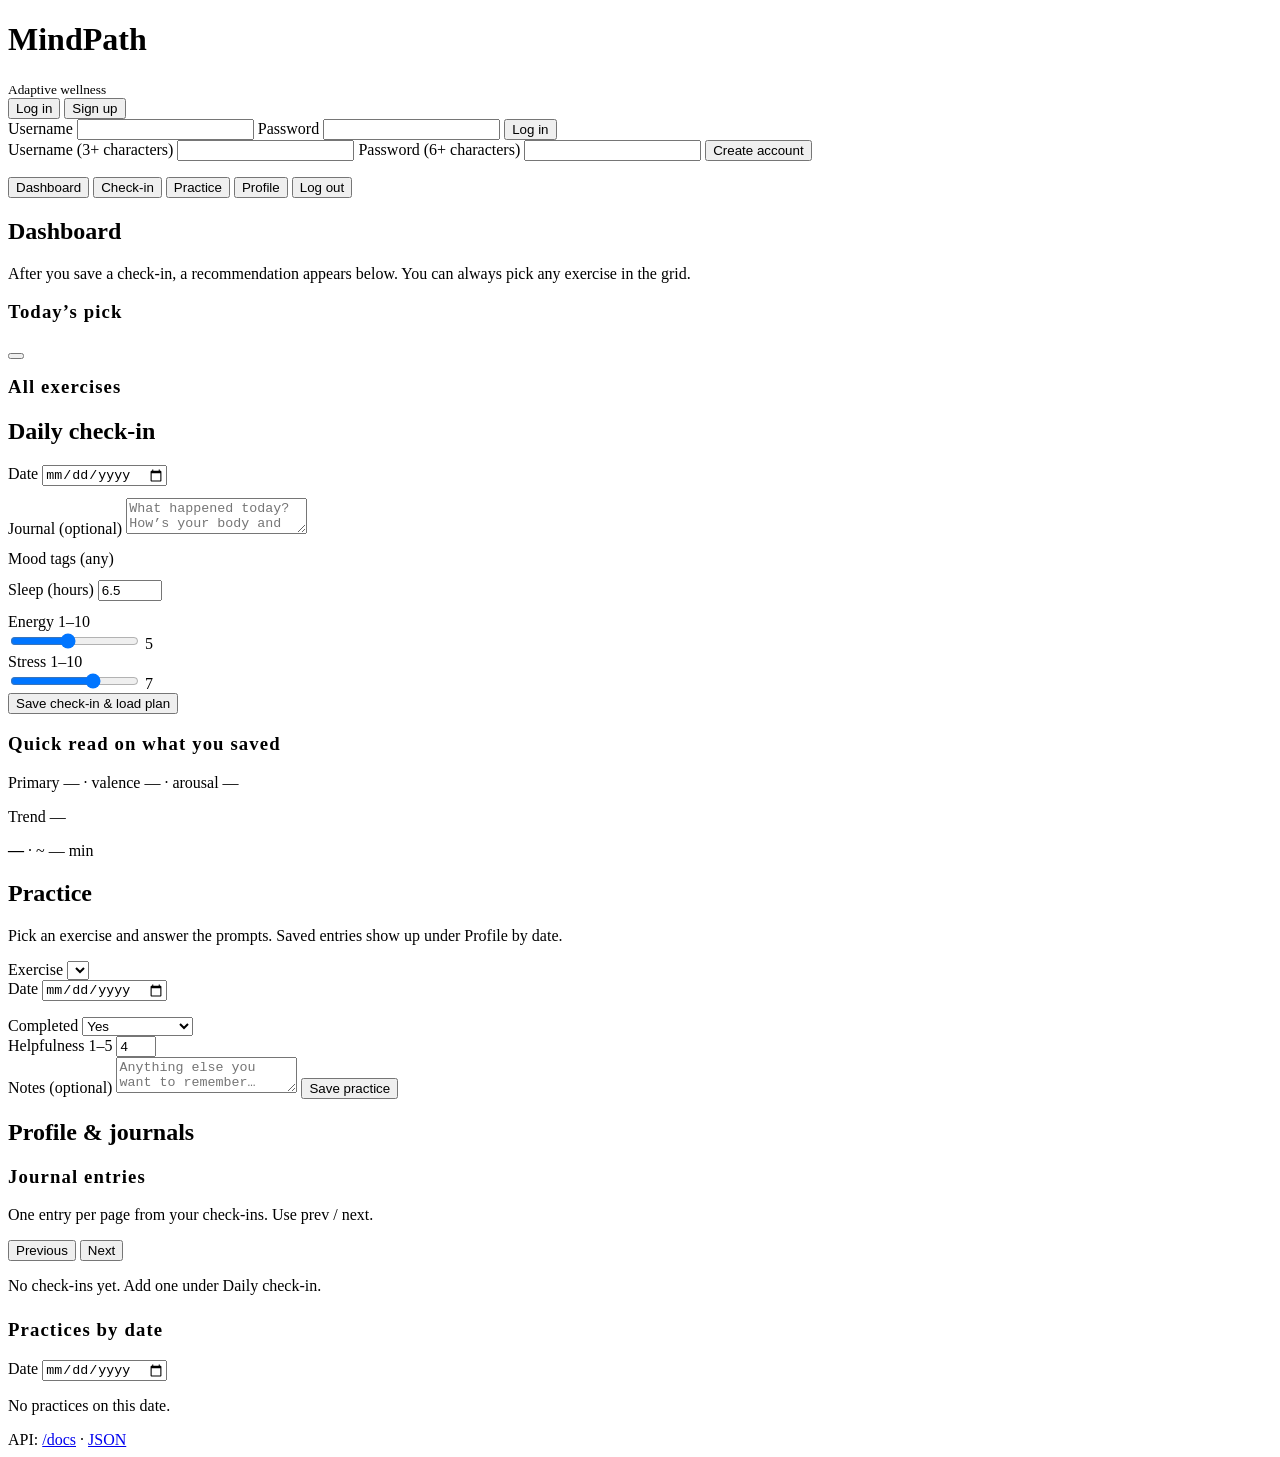
==== web/index.html @ 331118e2 "first commit" ====
<!doctype html>
<html lang="en">
  <head>
    <meta charset="utf-8" />
    <meta name="viewport" content="width=device-width, initial-scale=1" />
    <title>MindPath</title>
    <link rel="stylesheet" href="/static/styles.css" />
  </head>
  <body>
    <div class="wrap">
      <header class="brand">
        <h1>MindPath</h1>
        <small id="tagline">Adaptive wellness</small>
      </header>

      <div id="view-auth" class="card">
        <div class="auth-tabs">
          <button type="button" id="tab-login" class="active">Log in</button>
          <button type="button" id="tab-register">Sign up</button>
        </div>
        <div id="panel-login">
          <label for="login-user">Username</label>
          <input type="text" id="login-user" autocomplete="username" />
          <label for="login-pass">Password</label>
          <input
            type="password"
            id="login-pass"
            autocomplete="current-password"
          />
          <button type="button" class="btn" id="btn-login">Log in</button>
        </div>
        <div id="panel-register" class="hidden">
          <label for="reg-user">Username (3+ characters)</label>
          <input type="text" id="reg-user" autocomplete="username" />
          <label for="reg-pass">Password (6+ characters)</label>
          <input type="password" id="reg-pass" autocomplete="new-password" />
          <button type="button" class="btn" id="btn-register">Create account</button>
        </div>
        <p id="auth-error" class="err hidden" role="alert"></p>
      </div>

      <div id="view-app" class="hidden">
        <nav class="top-nav" aria-label="Main">
          <button type="button" data-nav="dashboard" class="active">
            Dashboard
          </button>
          <button type="button" data-nav="checkin">Check-in</button>
          <button type="button" data-nav="practice">Practice</button>
          <button type="button" data-nav="profile">Profile</button>
          <span class="spacer"></span>
          <span id="nav-user" class="meta"></span>
          <button type="button" id="btn-logout">Log out</button>
        </nav>

        <section id="panel-dashboard" class="card" data-panel>
          <h2>Dashboard</h2>
          <p class="meta" id="dash-hint">
            After you save a check-in, a recommendation appears below. You can
            always pick any exercise in the grid.
          </p>
          <div id="dash-recommended" class="hidden">
            <h3 class="meta" style="letter-spacing: 0.06em">Today’s pick</h3>
            <button
              type="button"
              class="ex-card recommended"
              id="dash-rec-card"
            ></button>
          </div>
          <h3 class="meta" style="margin-top: 1rem; letter-spacing: 0.06em">
            All exercises
          </h3>
          <div class="exercise-grid" id="dash-grid"></div>
          <p id="dash-error" class="err hidden"></p>
        </section>

        <section id="panel-checkin" class="card hidden" data-panel>
          <h2>Daily check-in</h2>
          <div class="row two">
            <div>
              <label for="target-date">Date</label>
              <input type="date" id="target-date" />
            </div>
          </div>
          <div style="margin-top: 0.75rem">
            <label for="journal">Journal (optional)</label>
            <textarea
              id="journal"
              placeholder="What happened today? How’s your body and mood?"
            ></textarea>
          </div>
          <div style="margin-top: 0.75rem">
            <span class="meta" style="display: block; margin-bottom: 0.45rem"
              >Mood tags (any)</span
            >
            <div
              class="tags"
              id="mood-tags"
              role="group"
              aria-label="Mood tags"
            ></div>
          </div>
          <div class="row two" style="margin-top: 0.75rem">
            <div>
              <label for="sleep">Sleep (hours)</label>
              <input
                type="number"
                id="sleep"
                min="0"
                max="24"
                step="0.5"
                value="6.5"
              />
            </div>
          </div>
          <div class="row" style="margin-top: 0.75rem">
            <div>
              <label for="energy">Energy 1–10</label>
              <div class="slider-row">
                <input type="range" id="energy" min="1" max="10" value="5" />
                <output id="energy-out">5</output>
              </div>
            </div>
            <div>
              <label for="stress">Stress 1–10</label>
              <div class="slider-row">
                <input type="range" id="stress" min="1" max="10" value="7" />
                <output id="stress-out">7</output>
              </div>
            </div>
          </div>
          <button type="button" class="btn" id="btn-checkin">
            Save check-in & load plan
          </button>
          <p id="checkin-msg" class="meta"></p>
          <p id="checkin-error" class="err hidden"></p>

          <div id="checkin-plan" class="hidden" style="margin-top: 1rem">
            <h3 class="meta" style="letter-spacing: 0.06em">
              Quick read on what you saved
            </h3>
            <div class="result-block">
              <p>
                Primary <span class="pill" id="out-emotion">—</span> · valence
                <span id="out-valence">—</span> · arousal
                <span id="out-arousal">—</span>
              </p>
            </div>
            <div class="result-block">
              <p>Trend <span class="pill" id="out-trend">—</span></p>
              <p class="meta" id="out-patterns"></p>
            </div>
            <div class="result-block">
              <p>
                <strong id="out-intervention-name">—</strong> · ~
                <span id="out-duration">—</span> min
              </p>
              <p id="out-intervention-reason"></p>
              <ol class="steps" id="out-steps"></ol>
            </div>
            <div id="out-risk" class="result-block risk"></div>
          </div>
        </section>

        <section id="panel-practice" class="card hidden" data-panel>
          <h2>Practice</h2>
          <p class="meta">
            Pick an exercise and answer the prompts. Saved entries show up
            under Profile by date.
          </p>
          <div class="row two">
            <div>
              <label for="practice-pick">Exercise</label>
              <select id="practice-pick"></select>
            </div>
            <div>
              <label for="practice-date">Date</label>
              <input type="date" id="practice-date" />
            </div>
          </div>
          <div
            id="practice-intro"
            class="meta"
            style="margin-top: 0.75rem"
          ></div>
          <div id="practice-fields" style="margin-top: 1rem"></div>
          <div class="row two" style="margin-top: 0.75rem">
            <div>
              <label for="practice-done">Completed</label>
              <select id="practice-done">
                <option value="true">Yes</option>
                <option value="false">Partial / not yet</option>
              </select>
            </div>
            <div>
              <label for="practice-help">Helpfulness 1–5</label>
              <input
                type="number"
                id="practice-help"
                min="1"
                max="5"
                value="4"
              />
            </div>
          </div>
          <label for="practice-notes" style="margin-top: 0.75rem"
            >Notes (optional)</label
          >
          <textarea
            id="practice-notes"
            placeholder="Anything else you want to remember…"
          ></textarea>
          <button type="button" class="btn" id="btn-practice-submit">
            Save practice
          </button>
          <p id="practice-msg" class="ok hidden"></p>
          <p id="practice-error" class="err hidden"></p>
        </section>

        <section id="panel-profile" class="card hidden" data-panel>
          <h2>Profile & journals</h2>
          <p id="profile-user" class="meta"></p>

          <h3 class="meta" style="margin-top: 1rem; letter-spacing: 0.06em">
            Journal entries
          </h3>
          <p class="meta">
            One entry per page from your check-ins. Use prev / next.
          </p>
          <div class="journal-page-nav">
            <button type="button" id="journal-prev">Previous</button>
            <span id="journal-page-label" class="meta"></span>
            <button type="button" id="journal-next">Next</button>
          </div>
          <p class="meta" id="journal-date"></p>
          <div id="journal-empty" class="meta hidden">
            No check-ins yet. Add one under Daily check-in.
          </div>
          <div id="journal-content" class="journal-body hidden"></div>
          <p class="meta" id="journal-meta"></p>

          <h3 class="meta" style="margin-top: 1.5rem; letter-spacing: 0.06em">
            Practices by date
          </h3>
          <div class="row two">
            <div>
              <label for="practice-filter-date">Date</label>
              <input type="date" id="practice-filter-date" />
            </div>
          </div>
          <ul class="practice-list" id="practice-history"></ul>
          <p id="profile-practice-empty" class="meta hidden">
            No practices on this date.
          </p>
        </section>
      </div>

      <footer>API: <a href="/docs">/docs</a> · <a href="/">JSON</a></footer>
    </div>
    <script src="/static/app.js" defer></script>
  </body>
</html>
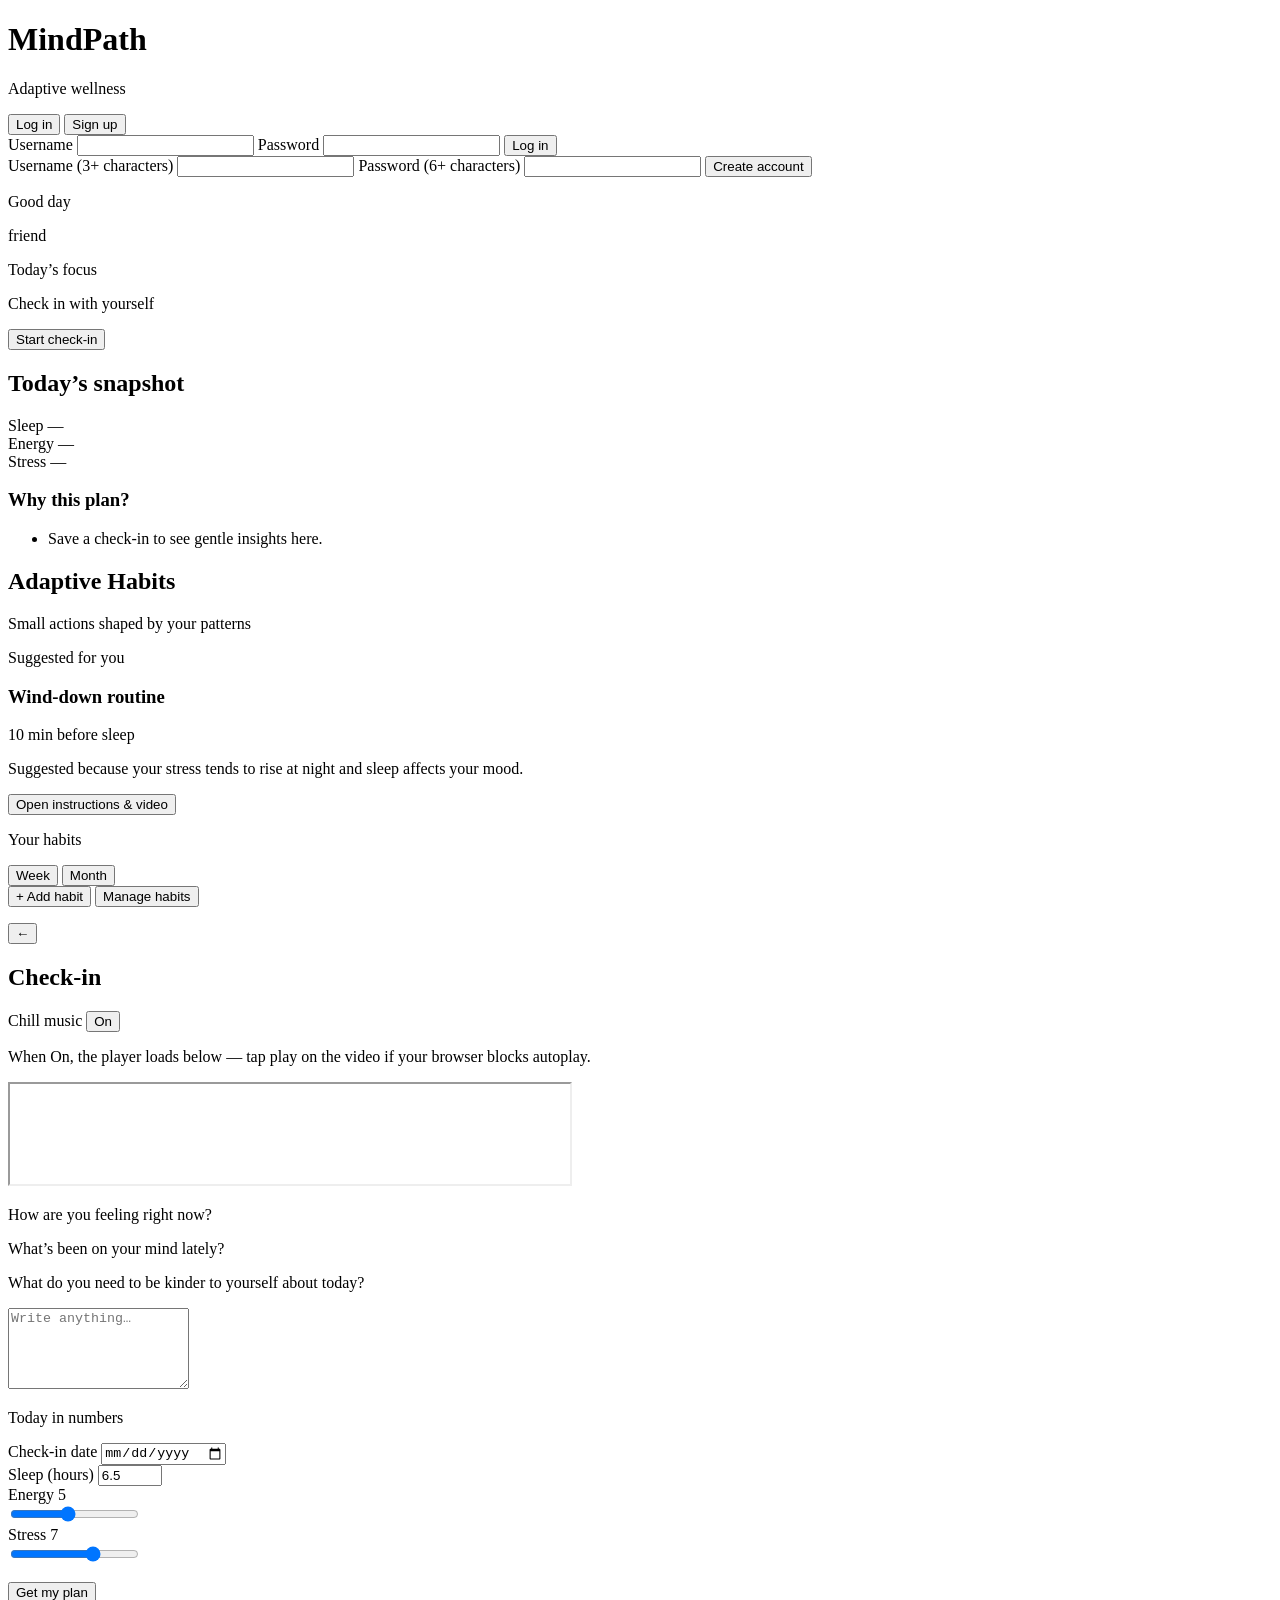
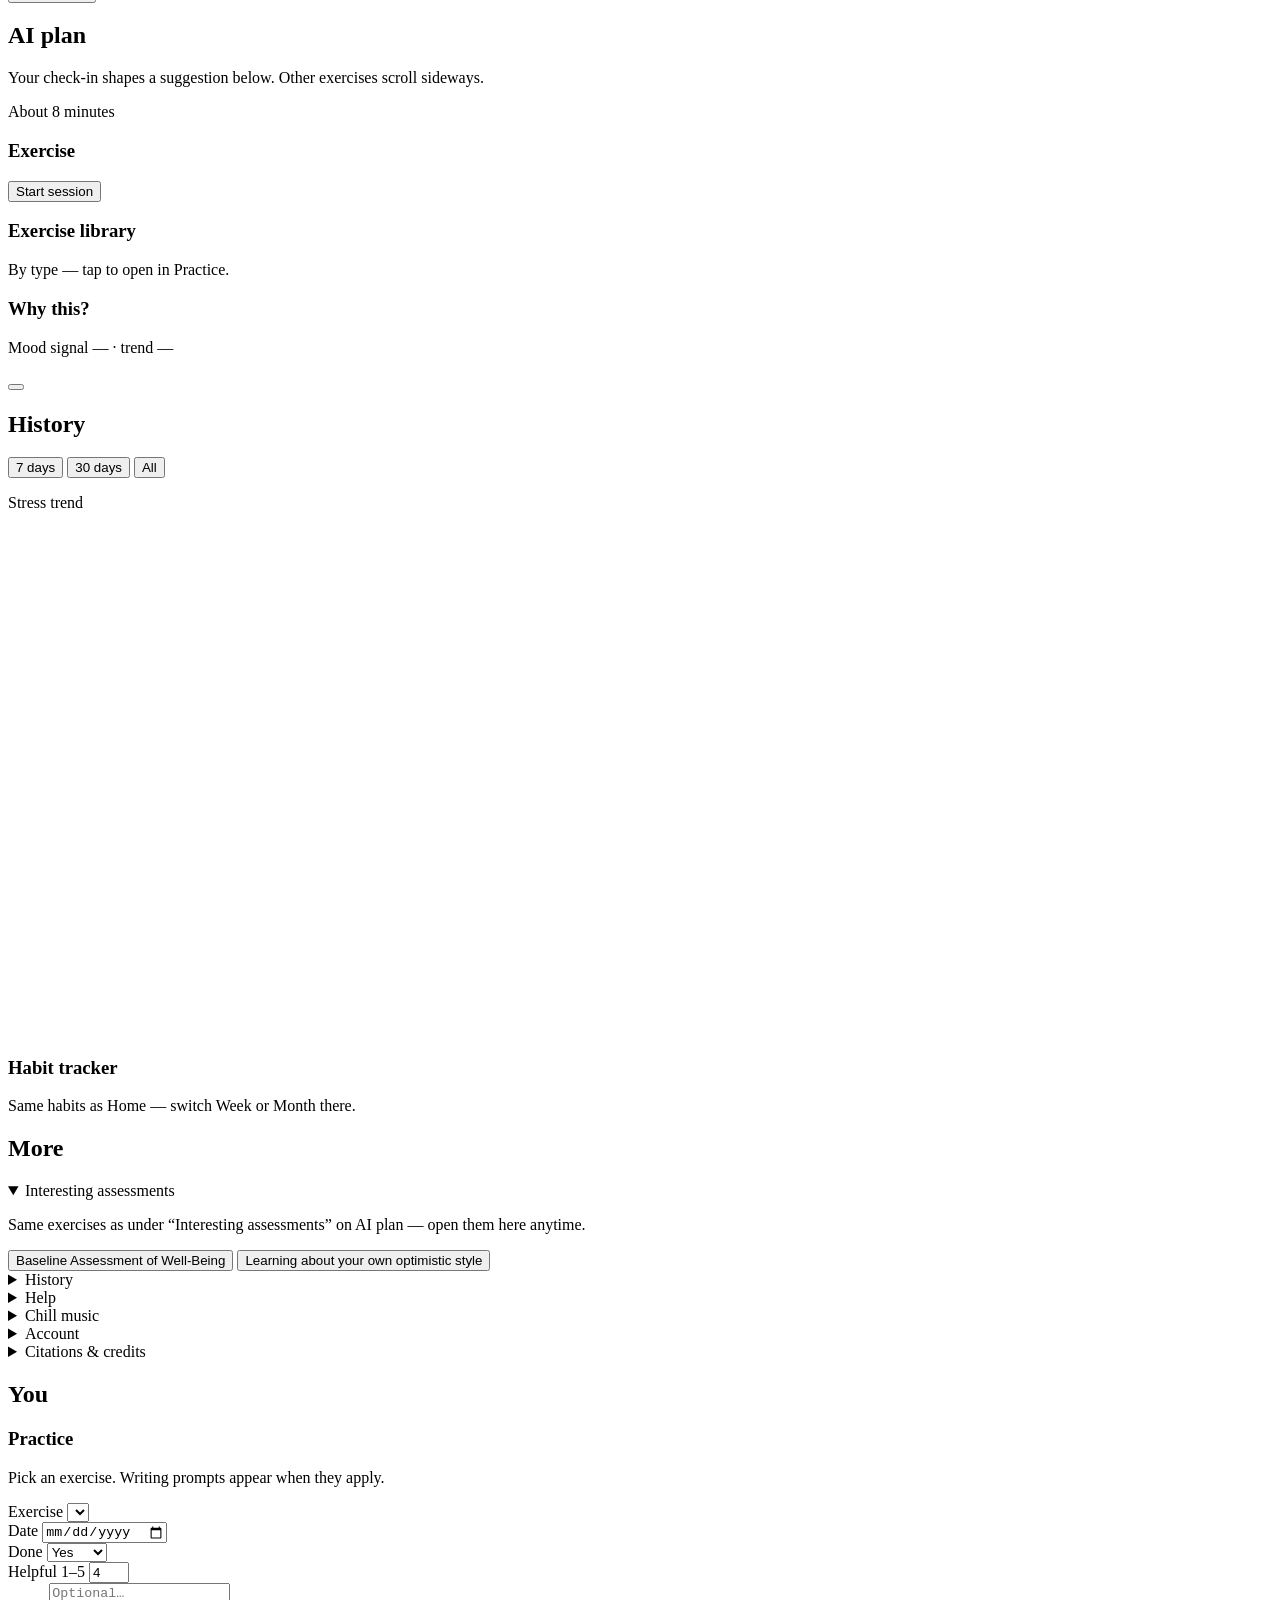
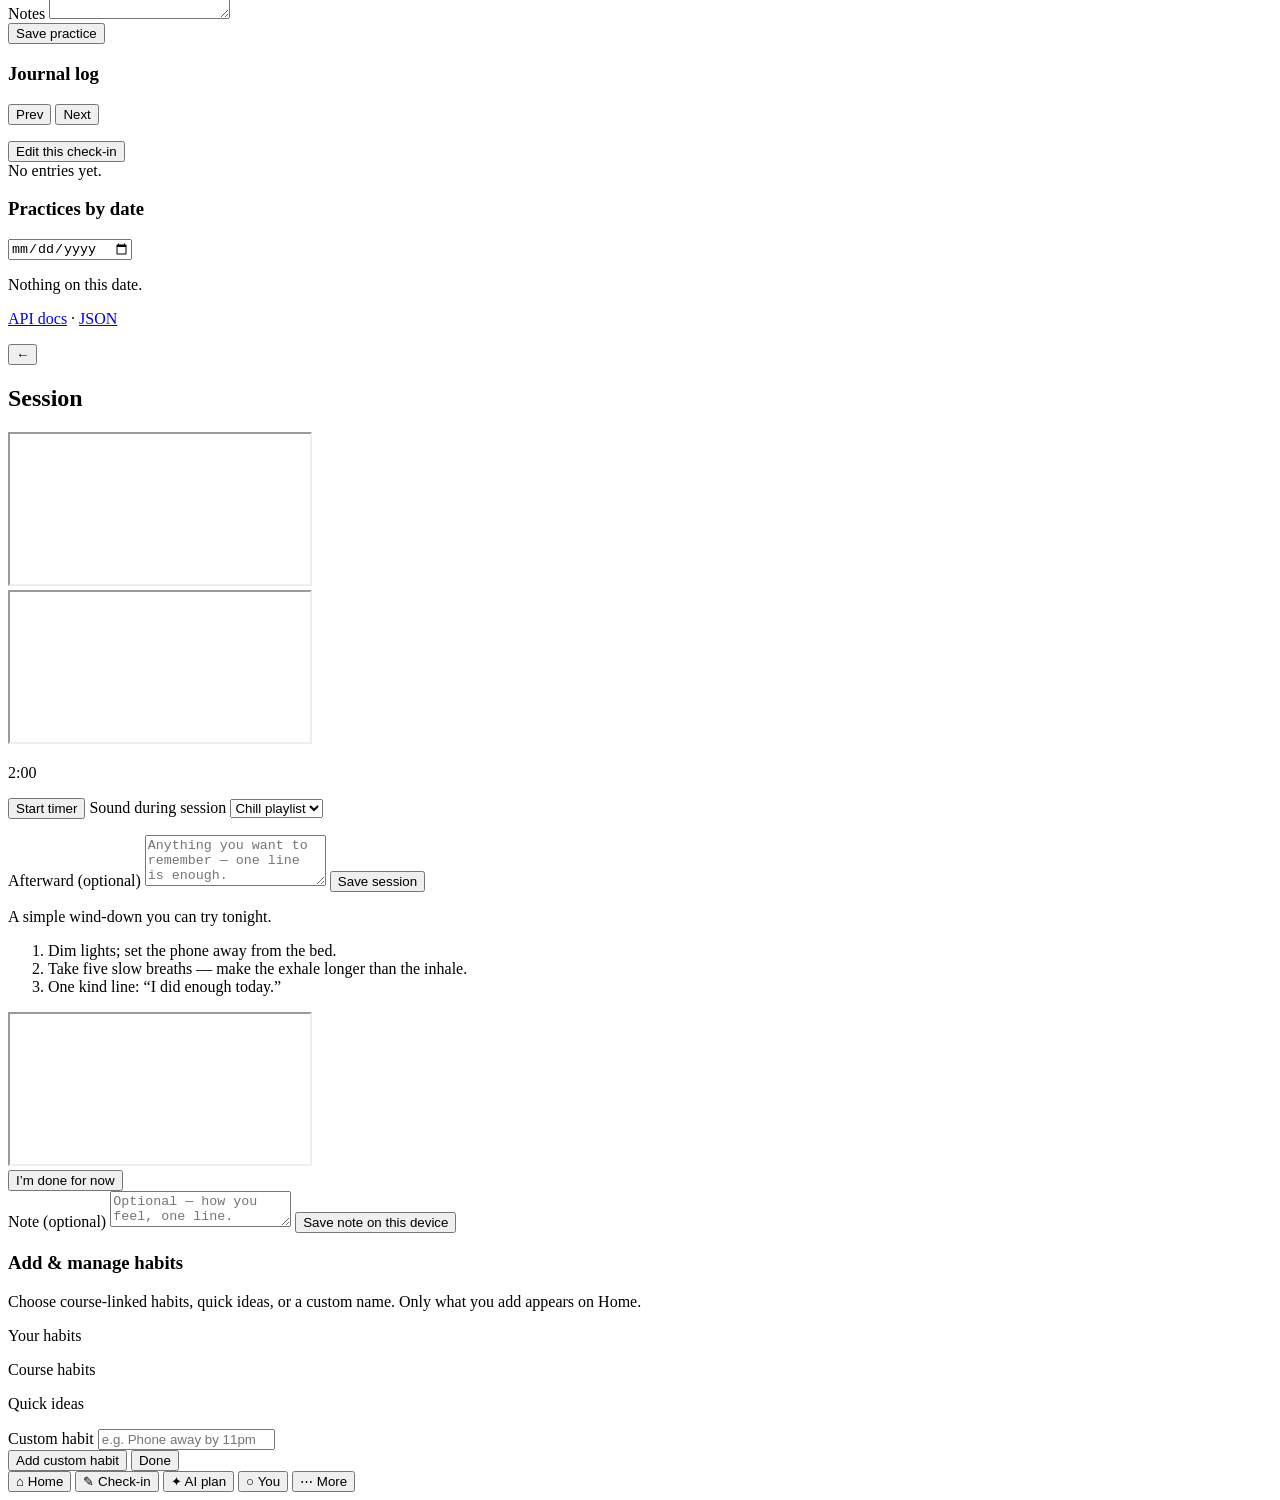
==== commit 80cbe501: "newest working version" ====
--- a/web/index.html
+++ b/web/index.html
@@ -2,18 +2,16 @@
 <html lang="en">
   <head>
     <meta charset="utf-8" />
-    <meta name="viewport" content="width=device-width, initial-scale=1" />
+    <meta name="viewport" content="width=device-width, initial-scale=1, viewport-fit=cover" />
+    <meta name="theme-color" content="#FCE4EC" />
     <title>MindPath</title>
     <link rel="stylesheet" href="/static/styles.css" />
   </head>
   <body>
-    <div class="wrap">
-      <header class="brand">
-        <h1>MindPath</h1>
-        <small id="tagline">Adaptive wellness</small>
-      </header>
-
-      <div id="view-auth" class="card">
+    <div id="view-auth" class="auth-screen">
+      <div class="auth-card">
+        <h1 class="logo-title">MindPath</h1>
+        <p class="logo-sub">Adaptive wellness</p>
         <div class="auth-tabs">
           <button type="button" id="tab-login" class="active">Log in</button>
           <button type="button" id="tab-register">Sign up</button>
@@ -22,240 +20,603 @@
           <label for="login-user">Username</label>
           <input type="text" id="login-user" autocomplete="username" />
           <label for="login-pass">Password</label>
-          <input
-            type="password"
-            id="login-pass"
-            autocomplete="current-password"
-          />
-          <button type="button" class="btn" id="btn-login">Log in</button>
+          <input type="password" id="login-pass" autocomplete="current-password" />
+          <button type="button" class="btn btn-primary" id="btn-login">Log in</button>
         </div>
         <div id="panel-register" class="hidden">
           <label for="reg-user">Username (3+ characters)</label>
           <input type="text" id="reg-user" autocomplete="username" />
           <label for="reg-pass">Password (6+ characters)</label>
           <input type="password" id="reg-pass" autocomplete="new-password" />
-          <button type="button" class="btn" id="btn-register">Create account</button>
+          <button type="button" class="btn btn-primary" id="btn-register">Create account</button>
         </div>
         <p id="auth-error" class="err hidden" role="alert"></p>
       </div>
-
-      <div id="view-app" class="hidden">
-        <nav class="top-nav" aria-label="Main">
-          <button type="button" data-nav="dashboard" class="active">
-            Dashboard
-          </button>
-          <button type="button" data-nav="checkin">Check-in</button>
-          <button type="button" data-nav="practice">Practice</button>
-          <button type="button" data-nav="profile">Profile</button>
-          <span class="spacer"></span>
-          <span id="nav-user" class="meta"></span>
-          <button type="button" id="btn-logout">Log out</button>
-        </nav>
-
-        <section id="panel-dashboard" class="card" data-panel>
-          <h2>Dashboard</h2>
-          <p class="meta" id="dash-hint">
-            After you save a check-in, a recommendation appears below. You can
-            always pick any exercise in the grid.
-          </p>
-          <div id="dash-recommended" class="hidden">
-            <h3 class="meta" style="letter-spacing: 0.06em">Today’s pick</h3>
-            <button
-              type="button"
-              class="ex-card recommended"
-              id="dash-rec-card"
-            ></button>
-          </div>
-          <h3 class="meta" style="margin-top: 1rem; letter-spacing: 0.06em">
-            All exercises
-          </h3>
-          <div class="exercise-grid" id="dash-grid"></div>
-          <p id="dash-error" class="err hidden"></p>
-        </section>
-
-        <section id="panel-checkin" class="card hidden" data-panel>
-          <h2>Daily check-in</h2>
-          <div class="row two">
-            <div>
-              <label for="target-date">Date</label>
-              <input type="date" id="target-date" />
-            </div>
-          </div>
-          <div style="margin-top: 0.75rem">
-            <label for="journal">Journal (optional)</label>
-            <textarea
-              id="journal"
-              placeholder="What happened today? How’s your body and mood?"
-            ></textarea>
-          </div>
-          <div style="margin-top: 0.75rem">
-            <span class="meta" style="display: block; margin-bottom: 0.45rem"
-              >Mood tags (any)</span
-            >
-            <div
-              class="tags"
-              id="mood-tags"
-              role="group"
-              aria-label="Mood tags"
-            ></div>
-          </div>
-          <div class="row two" style="margin-top: 0.75rem">
-            <div>
-              <label for="sleep">Sleep (hours)</label>
-              <input
-                type="number"
-                id="sleep"
-                min="0"
-                max="24"
-                step="0.5"
-                value="6.5"
-              />
-            </div>
-          </div>
-          <div class="row" style="margin-top: 0.75rem">
-            <div>
-              <label for="energy">Energy 1–10</label>
-              <div class="slider-row">
-                <input type="range" id="energy" min="1" max="10" value="5" />
-                <output id="energy-out">5</output>
-              </div>
-            </div>
-            <div>
-              <label for="stress">Stress 1–10</label>
-              <div class="slider-row">
-                <input type="range" id="stress" min="1" max="10" value="7" />
-                <output id="stress-out">7</output>
-              </div>
-            </div>
-          </div>
-          <button type="button" class="btn" id="btn-checkin">
-            Save check-in & load plan
-          </button>
-          <p id="checkin-msg" class="meta"></p>
-          <p id="checkin-error" class="err hidden"></p>
-
-          <div id="checkin-plan" class="hidden" style="margin-top: 1rem">
-            <h3 class="meta" style="letter-spacing: 0.06em">
-              Quick read on what you saved
-            </h3>
-            <div class="result-block">
-              <p>
-                Primary <span class="pill" id="out-emotion">—</span> · valence
-                <span id="out-valence">—</span> · arousal
-                <span id="out-arousal">—</span>
+    </div>
+
+    <div id="view-app" class="hidden">
+      <div class="phone-shell">
+        <main class="app-scroll">
+          <section id="screen-home" class="screen is-active" data-screen="home">
+            <header class="screen-header">
+              <div>
+                <p class="greeting" id="home-greeting">Good day</p>
+                <p class="greeting-name" id="home-name">friend</p>
+              </div>
+            </header>
+
+            <div class="hero-card">
+              <div
+                class="hero-bg"
+                style="
+                  background-image: url('https://images.unsplash.com/photo-1506905925346-21bda4d32df4?w=800&q=80');
+                "
+              ></div>
+              <div class="hero-inner">
+                <p class="hero-label">Today’s focus</p>
+                <p class="hero-title">Check in with yourself</p>
+                <button type="button" class="btn btn-hero" id="btn-start-checkin">
+                  Start check-in
+                </button>
+              </div>
+            </div>
+
+            <h2 class="section-title">Today’s snapshot</h2>
+            <div class="snapshot-row">
+              <div class="snapshot-pill">
+                <span class="snap-label">Sleep</span>
+                <span class="snap-value" id="home-sleep">—</span>
+              </div>
+              <div class="snapshot-pill">
+                <span class="snap-label">Energy</span>
+                <span class="snap-value" id="home-energy">—</span>
+              </div>
+              <div class="snapshot-pill">
+                <span class="snap-label">Stress</span>
+                <span class="snap-value" id="home-stress">—</span>
+              </div>
+            </div>
+
+            <div class="insights-card">
+              <h3 class="insights-title">Why this plan?</h3>
+              <ul class="insights-list" id="home-insights">
+                <li>Save a check-in to see gentle insights here.</li>
+              </ul>
+            </div>
+
+            <div class="habits-section" id="habits-section">
+              <h2 class="section-title">Adaptive Habits</h2>
+              <p class="habits-subtitle">Small actions shaped by your patterns</p>
+
+              <article
+                class="habit-card habit-card--suggested"
+                aria-labelledby="habit-suggested-title"
+              >
+                <p class="habit-suggested-label">Suggested for you</p>
+                <h3 class="habit-title" id="habit-suggested-title">Wind-down routine</h3>
+                <p class="habit-subline">10 min before sleep</p>
+                <p class="habit-explainer">
+                  Suggested because your stress tends to rise at night and sleep affects your mood.
+                </p>
+                <button type="button" class="btn btn-primary habit-cta" id="btn-habit-try-winddown">
+                  Open instructions &amp; video
+                </button>
+              </article>
+
+              <div class="habit-tracker-head">
+                <p class="habits-tracker-label tight">Your habits</p>
+                <div class="habit-range-toggle" id="habit-range-toggle" role="tablist" aria-label="Time range">
+                  <button type="button" class="filter-tab active" data-habit-range="7">Week</button>
+                  <button type="button" class="filter-tab" data-habit-range="30">Month</button>
+                </div>
+              </div>
+              <div id="habits-tracker-list"></div>
+
+              <div class="habits-toolbar">
+                <button type="button" class="btn-habits-add" id="btn-habits-add">+ Add habit</button>
+                <button type="button" class="btn-habits-manage" id="btn-habits-manage">Manage habits</button>
+              </div>
+
+              <div
+                id="n30-challenge-root"
+                class="n30-challenge-section"
+                aria-labelledby="n30-challenge-heading"
+              ></div>
+              <p id="habits-add-hint" class="habits-add-hint hidden" role="status"></p>
+            </div>
+          </section>
+
+          <section id="screen-checkin" class="screen" data-screen="checkin">
+            <header class="screen-header tight">
+              <button type="button" class="back-link hidden" id="checkin-back" aria-label="Back">
+                ←
+              </button>
+              <h2 class="screen-title">Check-in</h2>
+            </header>
+
+            <div class="prompt-block chill-music-row">
+              <div class="chill-music-header">
+                <span class="chill-music-label">Chill music</span>
+                <button type="button" class="chill-toggle-btn" id="btn-checkin-chill-toggle" aria-pressed="true">
+                  On
+                </button>
+              </div>
+              <p class="meta chill-music-autoplay-hint">
+                When On, the player loads below — tap play on the video if your browser blocks autoplay.
               </p>
-            </div>
-            <div class="result-block">
-              <p>Trend <span class="pill" id="out-trend">—</span></p>
-              <p class="meta" id="out-patterns"></p>
-            </div>
-            <div class="result-block">
-              <p>
-                <strong id="out-intervention-name">—</strong> · ~
-                <span id="out-duration">—</span> min
+              <div id="checkin-chill-player-wrap" class="checkin-chill-player-wrap hidden">
+                <iframe
+                  id="checkin-chill-embed"
+                  class="checkin-chill-iframe"
+                  title="Chill playlist"
+                  width="560"
+                  height="100"
+                  src=""
+                  allow="accelerometer; autoplay; clipboard-write; encrypted-media; gyroscope; picture-in-picture; web-share"
+                  allowfullscreen
+                ></iframe>
+              </div>
+            </div>
+
+            <div class="prompt-block">
+              <p class="prompt-label">How are you feeling right now?</p>
+              <div class="mood-emoji-row" id="mood-emoji-row" role="group" aria-label="Mood"></div>
+            </div>
+
+            <div class="prompt-block">
+              <p class="prompt-label">What’s been on your mind lately?</p>
+              <p class="prompt-callout" id="journal-prompt">What do you need to be kinder to yourself about today?</p>
+              <textarea
+                id="journal"
+                class="journal-area"
+                rows="5"
+                placeholder="Write anything…"
+              ></textarea>
+            </div>
+
+            <div class="prompt-block checkin-metrics">
+              <p class="prompt-section-title">Today in numbers</p>
+              <label for="checkin-date" class="slider-label">Check-in date</label>
+              <input type="date" id="checkin-date" class="input-full" />
+
+              <div class="slider-block">
+                <label class="slider-label">Sleep (hours)</label>
+                <input type="number" id="sleep" min="0" max="24" step="0.5" value="6.5" class="input-inline" />
+              </div>
+              <div class="slider-block">
+                <div class="slider-label-row">
+                  <label>Energy</label>
+                  <output id="energy-out" for="energy">5</output>
+                </div>
+                <input type="range" id="energy" min="1" max="10" value="5" class="range-soft" />
+              </div>
+              <div class="slider-block">
+                <div class="slider-label-row">
+                  <label>Stress</label>
+                  <output id="stress-out" for="stress">7</output>
+                </div>
+                <input type="range" id="stress" min="1" max="10" value="7" class="range-soft" />
+              </div>
+            </div>
+
+            <p id="checkin-msg" class="ok soft"></p>
+            <p id="checkin-error" class="err hidden"></p>
+            <button type="button" class="btn btn-primary btn-block" id="btn-checkin">Get my plan</button>
+
+            <div id="mood-tags" class="hidden" aria-hidden="true"></div>
+          </section>
+
+          <section id="screen-plan" class="screen" data-screen="plan">
+            <h2 class="screen-title">AI plan</h2>
+            <p class="screen-lede" id="dash-hint">
+              Your check-in shapes a suggestion below. Other exercises scroll sideways.
+            </p>
+
+            <div id="dash-recommended" class="plan-rec-block hidden">
+              <p class="plan-rec-meta" id="plan-rec-meta">About 8 minutes</p>
+              <h3 class="plan-rec-title" id="plan-rec-title">Exercise</h3>
+              <p class="plan-rec-desc" id="plan-rec-desc"></p>
+              <button type="button" class="btn btn-primary" id="btn-start-session">Start session</button>
+            </div>
+
+            <h3 class="subsection-title">Exercise library</h3>
+            <p class="meta plan-dash-lede">By type — tap to open in Practice.</p>
+            <div id="plan-dashboard" class="plan-dashboard"></div>
+
+            <div class="insights-card">
+              <h3 class="insights-title">Why this?</h3>
+              <p class="meta" id="plan-why-text"></p>
+              <div id="analysis-block" class="hidden">
+                <p class="meta">
+                  Mood signal <span class="pill" id="out-emotion">—</span> · trend
+                  <span class="pill" id="out-trend">—</span>
+                </p>
+                <p class="meta" id="out-patterns"></p>
+                <ol class="steps compact" id="out-steps"></ol>
+                <div id="out-risk" class="risk compact"></div>
+              </div>
+            </div>
+            <p id="dash-error" class="err hidden"></p>
+
+            <div id="dash-grid" class="hidden"></div>
+            <button type="button" class="ex-card hidden" id="dash-rec-card"></button>
+          </section>
+
+          <section id="screen-history" class="screen" data-screen="history">
+            <h2 class="screen-title">History</h2>
+            <div class="filter-tabs" id="history-tabs">
+              <button type="button" class="filter-tab active" data-days="7">7 days</button>
+              <button type="button" class="filter-tab" data-days="30">30 days</button>
+              <button type="button" class="filter-tab" data-days="365">All</button>
+            </div>
+            <div class="chart-card">
+              <p class="chart-label">Stress trend</p>
+              <svg id="history-chart" class="mood-chart" viewBox="0 0 300 120" preserveAspectRatio="none"></svg>
+            </div>
+            <div class="insight-cards" id="history-insights"></div>
+            <div class="insights-card">
+              <h3 class="insights-title">Habit tracker</h3>
+              <p class="meta">Same habits as Home — switch Week or Month there.</p>
+              <div id="history-habits-embed"></div>
+            </div>
+          </section>
+
+          <section id="screen-more" class="screen screen-more" data-screen="more">
+            <h2 class="screen-title">More</h2>
+
+            <div class="more-accordion" role="navigation" aria-label="More sections">
+              <details class="more-details" open>
+                <summary class="more-details-summary">Interesting assessments</summary>
+                <div class="more-details-body">
+                  <p class="more-menu-lede tight-top">
+                    Same exercises as under “Interesting assessments” on AI plan — open them here anytime.
+                  </p>
+                  <div class="more-menu-actions">
+                    <button type="button" class="btn btn-outline btn-block more-menu-btn" id="btn-more-baseline">
+                      Baseline Assessment of Well-Being
+                    </button>
+                    <button type="button" class="btn btn-outline btn-block more-menu-btn" id="btn-more-hope">
+                      Learning about your own optimistic style
+                    </button>
+                  </div>
+                </div>
+              </details>
+
+              <details class="more-details">
+                <summary class="more-details-summary">History</summary>
+                <div class="more-details-body">
+                  <p class="more-menu-lede tight-top">Stress trend, journals, and habit tracker.</p>
+                  <button type="button" class="btn btn-outline btn-block more-menu-btn" id="btn-more-history">
+                    Open stress trend &amp; journal history
+                  </button>
+                </div>
+              </details>
+
+              <details class="more-details">
+                <summary class="more-details-summary">Help</summary>
+                <div class="more-details-body">
+                  <p class="screen-lede tight tight-top">Crisis &amp; grounding</p>
+                  <div class="support-card support-card--in-more">
+                    <div class="support-illus" aria-hidden="true">🌿</div>
+                    <p class="support-title">It’s okay to take a break</p>
+                    <p class="support-text">If things feel heavy, small steps and human connection help.</p>
+                    <p class="mental-wellness-heading">Mental wellness exercise</p>
+                    <div class="grounding-pick-grid" role="group" aria-label="Mental wellness exercise">
+                      <div class="grounding-pick-card">
+                        <p class="grounding-pick-title">Breathing &amp; grounding</p>
+                        <p class="grounding-pick-desc">Settle the body with breath and presence.</p>
+                        <button type="button" class="btn btn-primary btn-block" id="btn-open-breathing">
+                          Open session
+                        </button>
+                      </div>
+                      <div class="grounding-pick-card">
+                        <p class="grounding-pick-title">Meditation</p>
+                        <p class="grounding-pick-desc">Guided calm practice — separate from breathing drills.</p>
+                        <button type="button" class="btn btn-primary btn-block" id="btn-open-meditation">
+                          Open session
+                        </button>
+                      </div>
+                    </div>
+                    <ul class="support-links support-links--crisis-tight">
+                      <li><a href="tel:988" class="support-a">988 Suicide &amp; Crisis Lifeline (US)</a></li>
+                      <li>
+                        <a
+                          href="https://www.crisistextline.org/"
+                          class="support-a"
+                          target="_blank"
+                          rel="noopener"
+                          >Crisis Text Line</a>
+                      </li>
+                    </ul>
+                  </div>
+                </div>
+              </details>
+
+              <details class="more-details">
+                <summary class="more-details-summary">Chill music</summary>
+                <div class="more-details-body">
+                  <p class="more-menu-lede tight-top">
+                    Chill listening is this playlist only: <strong>Lemon-Bright Lo-fi Jazz-hop</strong> on YouTube (embed
+                    below or open in the app).
+                  </p>
+                  <p class="more-field-label">Lemon-Bright Lo-fi Jazz-hop (YouTube)</p>
+                  <div class="more-youtube-wrap more-youtube-wrap--light">
+                    <iframe
+                      title="Lemon-Bright Lo-fi Jazz-hop — YouTube playlist"
+                      class="more-youtube-iframe"
+                      width="560"
+                      height="180"
+                      loading="lazy"
+                      src="https://www.youtube.com/embed/j6UN0SH1rek?list=RDj6UN0SH1rek&amp;rel=0"
+                      allow="accelerometer; autoplay; clipboard-write; encrypted-media; gyroscope; picture-in-picture; web-share"
+                      allowfullscreen
+                    ></iframe>
+                  </div>
+                  <p class="more-youtube-links">
+                    <a
+                      href="https://www.youtube.com/watch?v=j6UN0SH1rek&amp;list=RDj6UN0SH1rek&amp;start_radio=1"
+                      class="support-a"
+                      target="_blank"
+                      rel="noopener noreferrer"
+                      >Open Lemon-Bright Lo-fi Jazz-hop on YouTube</a>
+                  </p>
+                  <p class="meta more-youtube-hint">
+                    Citation for this mix appears under <strong>Citations &amp; credits</strong>.
+                  </p>
+                </div>
+              </details>
+
+              <details class="more-details">
+                <summary class="more-details-summary">Account</summary>
+                <div class="more-details-body">
+                  <p class="more-menu-lede tight-top">Sign out on this device. Your entries stay on the server until you delete them.</p>
+                  <button type="button" class="btn btn-outline btn-block" id="btn-more-logout">
+                    Log out
+                  </button>
+                </div>
+              </details>
+
+              <details class="more-details">
+                <summary class="more-details-summary">Citations &amp; credits</summary>
+                <div class="more-details-body more-citations-body">
+                  <p>
+                    The ideas and many exercises in this app draw on <strong>positive psychology</strong> coursework
+                    and materials associated with <strong>Dr.&nbsp;Pressman</strong> at the
+                    <strong>University of California, Irvine (UCI)</strong>
+                    <strong>Positive Psychology</strong> class. MindPath is an independent student project and is not an
+                    official UCI product.
+                  </p>
+                  <p>
+                    <strong>Featured chill playlist (default):</strong>
+                    <a
+                      href="https://www.youtube.com/watch?v=j6UN0SH1rek&amp;list=RDj6UN0SH1rek&amp;start_radio=1"
+                      target="_blank"
+                      rel="noopener noreferrer"
+                      >Lemon-Bright Lo-fi Jazz-hop on YouTube</a>
+                    — listen in the Chill music section above.
+                  </p>
+                  <p class="meta citations-note">
+                    Chill audio is streamed from YouTube; attribution follows the video and channel shown there.
+                  </p>
+                </div>
+              </details>
+            </div>
+          </section>
+
+          <section id="screen-profile" class="screen" data-screen="profile">
+            <h2 class="screen-title">You</h2>
+            <p id="profile-user" class="profile-line"></p>
+
+            <h3 class="subsection-title">Practice</h3>
+            <div class="practice-form-stack">
+              <p class="meta practice-form-lede" id="practice-mode-hint">
+                Pick an exercise. Writing prompts appear when they apply.
               </p>
-              <p id="out-intervention-reason"></p>
-              <ol class="steps" id="out-steps"></ol>
-            </div>
-            <div id="out-risk" class="result-block risk"></div>
+              <div class="practice-form-field">
+                <label for="practice-pick">Exercise</label>
+                <select id="practice-pick" class="select-full"></select>
+              </div>
+              <div class="practice-form-field">
+                <label for="practice-date">Date</label>
+                <input type="date" id="practice-date" class="input-full" />
+              </div>
+              <div id="practice-intro" class="practice-intro"></div>
+              <div id="practice-fields" class="practice-fields-host"></div>
+              <div class="row-two practice-form-field">
+                <div>
+                  <label for="practice-done">Done</label>
+                  <select id="practice-done">
+                    <option value="true">Yes</option>
+                    <option value="false">Partial</option>
+                  </select>
+                </div>
+                <div>
+                  <label for="practice-help">Helpful 1–5</label>
+                  <input type="number" id="practice-help" min="1" max="5" value="4" class="input-inline" />
+                </div>
+              </div>
+              <div class="practice-form-field">
+                <label for="practice-notes">Notes</label>
+                <textarea id="practice-notes" rows="2" class="journal-area" placeholder="Optional…"></textarea>
+              </div>
+              <button type="button" class="btn btn-primary btn-block" id="btn-practice-submit">Save practice</button>
+            </div>
+            <p id="practice-msg" class="ok soft hidden"></p>
+            <p id="practice-error" class="err hidden"></p>
+
+            <h3 class="subsection-title">Journal log</h3>
+            <div class="journal-page-nav">
+              <button type="button" class="btn-ghost" id="journal-prev">Prev</button>
+              <span id="journal-page-label" class="meta"></span>
+              <button type="button" class="btn-ghost" id="journal-next">Next</button>
+            </div>
+            <p class="meta" id="journal-date"></p>
+            <button type="button" class="btn btn-outline btn-block hidden" id="btn-edit-checkin">
+              Edit this check-in
+            </button>
+            <div id="journal-empty" class="meta soft hidden">No entries yet.</div>
+            <div id="journal-content" class="journal-body hidden"></div>
+            <p class="meta" id="journal-meta"></p>
+
+            <h3 class="subsection-title">Practices by date</h3>
+            <input type="date" id="practice-filter-date" class="input-full" />
+            <ul class="practice-list" id="practice-history"></ul>
+            <p id="profile-practice-empty" class="meta hidden">Nothing on this date.</p>
+
+            <p class="footer-api"><a href="/docs">API docs</a> · <a href="/">JSON</a></p>
+          </section>
+        </main>
+
+        <section id="screen-session" class="screen screen-session" aria-hidden="true">
+          <div class="session-scroll">
+            <header class="screen-header tight">
+              <button type="button" class="back-link" id="btn-session-close">←</button>
+              <h2 class="screen-title" id="session-title">Session</h2>
+            </header>
+
+            <div id="session-body-guided" class="session-body hidden">
+              <div class="session-video-wrap">
+                <iframe
+                  id="session-video-guided"
+                  title="Guided session (video)"
+                  src=""
+                  allow="accelerometer; autoplay; clipboard-write; encrypted-media; gyroscope; picture-in-picture; web-share"
+                  allowfullscreen
+                ></iframe>
+              </div>
+              <div id="session-youtube-audio-wrap" class="session-youtube-audio-wrap hidden" aria-hidden="true">
+                <iframe
+                  id="session-youtube-audio"
+                  title="Background music"
+                  src=""
+                  allow="autoplay; encrypted-media"
+                ></iframe>
+              </div>
+              <div class="breath-orb-wrap">
+                <div class="breath-orb" id="breath-orb" aria-hidden="true"></div>
+              </div>
+              <p class="session-phase" id="session-phase"></p>
+              <p class="session-timer-display" id="session-timer-display">2:00</p>
+              <button type="button" class="btn btn-primary btn-block" id="btn-session-timer-toggle">
+                Start timer
+              </button>
+              <label class="slider-label" for="session-music-mode">Sound during session</label>
+              <select id="session-music-mode" class="select-full">
+                <option value="youtube" selected>Chill playlist</option>
+                <option value="off">Off</option>
+              </select>
+              <p class="music-credit" id="session-music-note"></p>
+              <div id="session-after-breathing" class="session-after hidden">
+                <label for="session-reflection">Afterward (optional)</label>
+                <textarea
+                  id="session-reflection"
+                  class="journal-area"
+                  rows="3"
+                  placeholder="Anything you want to remember — one line is enough."
+                ></textarea>
+                <button type="button" class="btn btn-primary btn-block" id="btn-session-save-breathing">
+                  Save session
+                </button>
+              </div>
+            </div>
+
+            <div id="session-body-winddown" class="session-body hidden">
+              <p class="session-lede">A simple wind-down you can try tonight.</p>
+              <ol class="winddown-steps">
+                <li>Dim lights; set the phone away from the bed.</li>
+                <li>Take five slow breaths — make the exhale longer than the inhale.</li>
+                <li>One kind line: “I did enough today.”</li>
+              </ol>
+              <div class="session-video-wrap">
+                <iframe
+                  id="session-video-winddown"
+                  title="Relaxing evening (video)"
+                  src="https://www.youtube.com/embed/aNXKjGFUlMs"
+                  allow="accelerometer; autoplay; clipboard-write; encrypted-media; gyroscope; picture-in-picture"
+                  allowfullscreen
+                ></iframe>
+              </div>
+              <button type="button" class="btn btn-primary btn-block" id="btn-winddown-finish">
+                I’m done for now
+              </button>
+              <div id="session-after-winddown" class="session-after hidden">
+                <label for="winddown-reflection">Note (optional)</label>
+                <textarea
+                  id="winddown-reflection"
+                  class="journal-area"
+                  rows="2"
+                  placeholder="Optional — how you feel, one line."
+                ></textarea>
+                <button type="button" class="btn btn-outline btn-block" id="btn-winddown-save-note">
+                  Save note on this device
+                </button>
+              </div>
+            </div>
           </div>
         </section>
 
-        <section id="panel-practice" class="card hidden" data-panel>
-          <h2>Practice</h2>
-          <p class="meta">
-            Pick an exercise and answer the prompts. Saved entries show up
-            under Profile by date.
-          </p>
-          <div class="row two">
-            <div>
-              <label for="practice-pick">Exercise</label>
-              <select id="practice-pick"></select>
-            </div>
-            <div>
-              <label for="practice-date">Date</label>
-              <input type="date" id="practice-date" />
+        <div id="habit-dashboard" class="habit-dashboard hidden" aria-hidden="true">
+          <div class="habit-dashboard-backdrop" id="habit-dashboard-backdrop"></div>
+          <div class="habit-dashboard-panel" role="dialog" aria-labelledby="habit-dashboard-title">
+            <h3 id="habit-dashboard-title" class="habit-dashboard-title">Add &amp; manage habits</h3>
+            <p class="meta habit-dashboard-lede">
+              Choose course-linked habits, quick ideas, or a custom name. Only what you add appears on Home.
+            </p>
+
+            <div id="habit-dash-your-list-wrap" class="habit-dash-your-list-wrap hidden">
+              <p class="habit-dash-section-label">Your habits</p>
+              <ul id="habit-dash-your-list" class="habit-manage-list"></ul>
+            </div>
+
+            <p class="habit-dash-section-label">Course habits</p>
+            <div id="habit-dash-presets" class="habit-dash-chips"></div>
+
+            <p class="habit-dash-section-label">Quick ideas</p>
+            <div id="habit-dash-suggested" class="habit-dash-chips"></div>
+
+            <label for="habit-dash-custom" class="habit-dash-section-label">Custom habit</label>
+            <input
+              type="text"
+              id="habit-dash-custom"
+              class="input-full"
+              maxlength="80"
+              placeholder="e.g. Phone away by 11pm"
+              autocomplete="off"
+            />
+            <div class="habit-dashboard-actions">
+              <button type="button" class="btn btn-primary" id="btn-habit-dash-add-custom">
+                Add custom habit
+              </button>
+              <button type="button" class="btn btn-ghost" id="btn-habit-dashboard-close">Done</button>
             </div>
           </div>
-          <div
-            id="practice-intro"
-            class="meta"
-            style="margin-top: 0.75rem"
-          ></div>
-          <div id="practice-fields" style="margin-top: 1rem"></div>
-          <div class="row two" style="margin-top: 0.75rem">
-            <div>
-              <label for="practice-done">Completed</label>
-              <select id="practice-done">
-                <option value="true">Yes</option>
-                <option value="false">Partial / not yet</option>
-              </select>
-            </div>
-            <div>
-              <label for="practice-help">Helpfulness 1–5</label>
-              <input
-                type="number"
-                id="practice-help"
-                min="1"
-                max="5"
-                value="4"
-              />
-            </div>
-          </div>
-          <label for="practice-notes" style="margin-top: 0.75rem"
-            >Notes (optional)</label
-          >
-          <textarea
-            id="practice-notes"
-            placeholder="Anything else you want to remember…"
-          ></textarea>
-          <button type="button" class="btn" id="btn-practice-submit">
-            Save practice
+        </div>
+
+        <nav class="bottom-nav" aria-label="Main">
+          <button type="button" class="nav-item active" data-tab="home">
+            <span class="nav-ic">⌂</span>
+            <span>Home</span>
           </button>
-          <p id="practice-msg" class="ok hidden"></p>
-          <p id="practice-error" class="err hidden"></p>
-        </section>
-
-        <section id="panel-profile" class="card hidden" data-panel>
-          <h2>Profile & journals</h2>
-          <p id="profile-user" class="meta"></p>
-
-          <h3 class="meta" style="margin-top: 1rem; letter-spacing: 0.06em">
-            Journal entries
-          </h3>
-          <p class="meta">
-            One entry per page from your check-ins. Use prev / next.
-          </p>
-          <div class="journal-page-nav">
-            <button type="button" id="journal-prev">Previous</button>
-            <span id="journal-page-label" class="meta"></span>
-            <button type="button" id="journal-next">Next</button>
-          </div>
-          <p class="meta" id="journal-date"></p>
-          <div id="journal-empty" class="meta hidden">
-            No check-ins yet. Add one under Daily check-in.
-          </div>
-          <div id="journal-content" class="journal-body hidden"></div>
-          <p class="meta" id="journal-meta"></p>
-
-          <h3 class="meta" style="margin-top: 1.5rem; letter-spacing: 0.06em">
-            Practices by date
-          </h3>
-          <div class="row two">
-            <div>
-              <label for="practice-filter-date">Date</label>
-              <input type="date" id="practice-filter-date" />
-            </div>
-          </div>
-          <ul class="practice-list" id="practice-history"></ul>
-          <p id="profile-practice-empty" class="meta hidden">
-            No practices on this date.
-          </p>
-        </section>
+          <button type="button" class="nav-item" data-tab="checkin">
+            <span class="nav-ic">✎</span>
+            <span>Check-in</span>
+          </button>
+          <button type="button" class="nav-item" data-tab="plan">
+            <span class="nav-ic">✦</span>
+            <span>AI plan</span>
+          </button>
+          <button type="button" class="nav-item" data-tab="profile">
+            <span class="nav-ic">○</span>
+            <span>You</span>
+          </button>
+          <button type="button" class="nav-item" data-tab="more">
+            <span class="nav-ic">⋯</span>
+            <span>More</span>
+          </button>
+        </nav>
       </div>
-
-      <footer>API: <a href="/docs">/docs</a> · <a href="/">JSON</a></footer>
     </div>
+
     <script src="/static/app.js" defer></script>
   </body>
 </html>
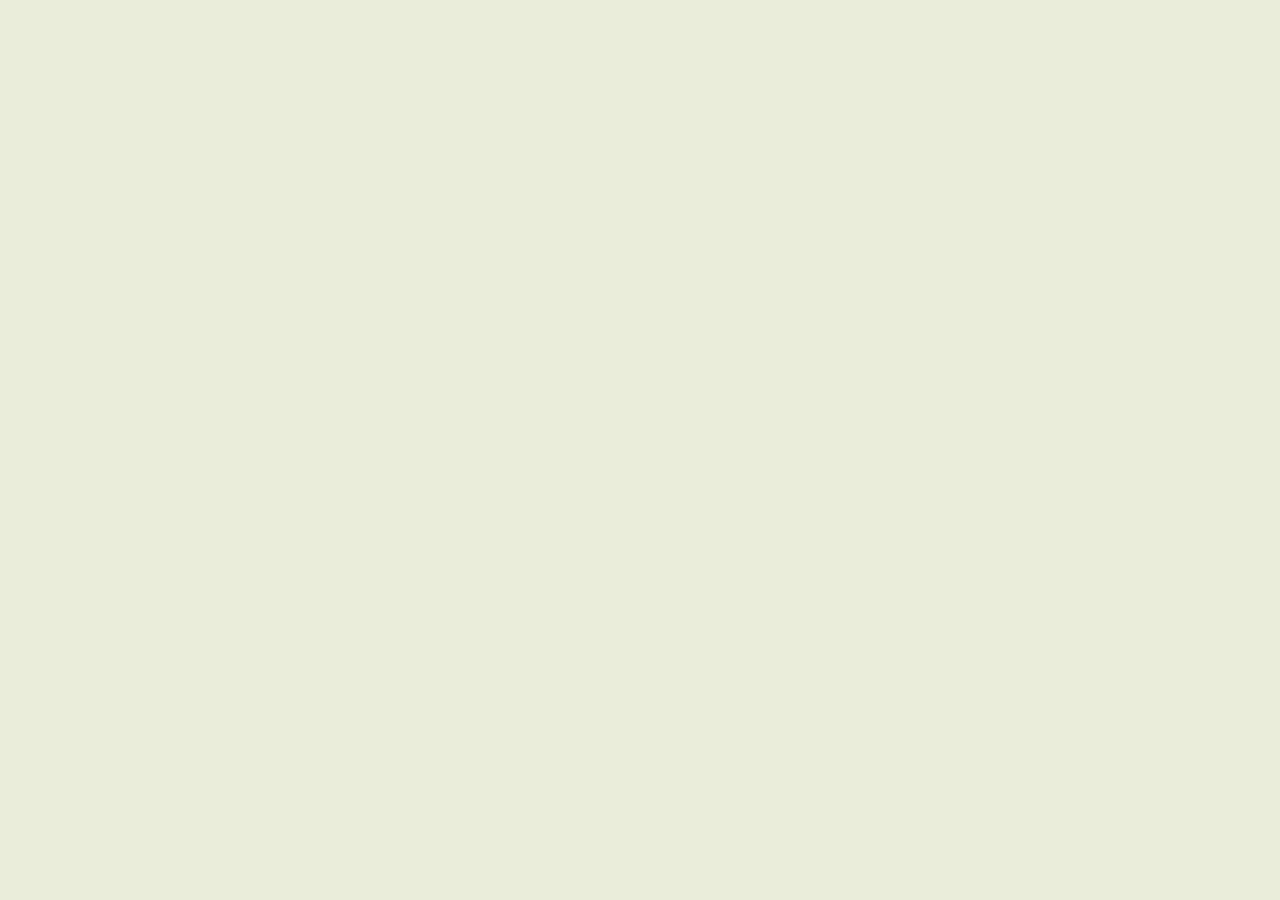
==== commit b629c452: "Implement MoodPath index.html from design handoff Replace web/index.html with the design's MoodPath " ====
--- a/web/index.html
+++ b/web/index.html
@@ -1,622 +1,347 @@
 <!doctype html>
 <html lang="en">
-  <head>
-    <meta charset="utf-8" />
-    <meta name="viewport" content="width=device-width, initial-scale=1, viewport-fit=cover" />
-    <meta name="theme-color" content="#FCE4EC" />
-    <title>MindPath</title>
-    <link rel="stylesheet" href="/static/styles.css" />
-  </head>
-  <body>
-    <div id="view-auth" class="auth-screen">
-      <div class="auth-card">
-        <h1 class="logo-title">MindPath</h1>
-        <p class="logo-sub">Adaptive wellness</p>
-        <div class="auth-tabs">
-          <button type="button" id="tab-login" class="active">Log in</button>
-          <button type="button" id="tab-register">Sign up</button>
-        </div>
-        <div id="panel-login">
-          <label for="login-user">Username</label>
-          <input type="text" id="login-user" autocomplete="username" />
-          <label for="login-pass">Password</label>
-          <input type="password" id="login-pass" autocomplete="current-password" />
-          <button type="button" class="btn btn-primary" id="btn-login">Log in</button>
-        </div>
-        <div id="panel-register" class="hidden">
-          <label for="reg-user">Username (3+ characters)</label>
-          <input type="text" id="reg-user" autocomplete="username" />
-          <label for="reg-pass">Password (6+ characters)</label>
-          <input type="password" id="reg-pass" autocomplete="new-password" />
-          <button type="button" class="btn btn-primary" id="btn-register">Create account</button>
-        </div>
-        <p id="auth-error" class="err hidden" role="alert"></p>
-      </div>
-    </div>
-
-    <div id="view-app" class="hidden">
-      <div class="phone-shell">
-        <main class="app-scroll">
-          <section id="screen-home" class="screen is-active" data-screen="home">
-            <header class="screen-header">
-              <div>
-                <p class="greeting" id="home-greeting">Good day</p>
-                <p class="greeting-name" id="home-name">friend</p>
-              </div>
-            </header>
-
-            <div class="hero-card">
-              <div
-                class="hero-bg"
-                style="
-                  background-image: url('https://images.unsplash.com/photo-1506905925346-21bda4d32df4?w=800&q=80');
-                "
-              ></div>
-              <div class="hero-inner">
-                <p class="hero-label">Today’s focus</p>
-                <p class="hero-title">Check in with yourself</p>
-                <button type="button" class="btn btn-hero" id="btn-start-checkin">
-                  Start check-in
-                </button>
-              </div>
-            </div>
-
-            <h2 class="section-title">Today’s snapshot</h2>
-            <div class="snapshot-row">
-              <div class="snapshot-pill">
-                <span class="snap-label">Sleep</span>
-                <span class="snap-value" id="home-sleep">—</span>
-              </div>
-              <div class="snapshot-pill">
-                <span class="snap-label">Energy</span>
-                <span class="snap-value" id="home-energy">—</span>
-              </div>
-              <div class="snapshot-pill">
-                <span class="snap-label">Stress</span>
-                <span class="snap-value" id="home-stress">—</span>
-              </div>
-            </div>
-
-            <div class="insights-card">
-              <h3 class="insights-title">Why this plan?</h3>
-              <ul class="insights-list" id="home-insights">
-                <li>Save a check-in to see gentle insights here.</li>
-              </ul>
-            </div>
-
-            <div class="habits-section" id="habits-section">
-              <h2 class="section-title">Adaptive Habits</h2>
-              <p class="habits-subtitle">Small actions shaped by your patterns</p>
-
-              <article
-                class="habit-card habit-card--suggested"
-                aria-labelledby="habit-suggested-title"
-              >
-                <p class="habit-suggested-label">Suggested for you</p>
-                <h3 class="habit-title" id="habit-suggested-title">Wind-down routine</h3>
-                <p class="habit-subline">10 min before sleep</p>
-                <p class="habit-explainer">
-                  Suggested because your stress tends to rise at night and sleep affects your mood.
-                </p>
-                <button type="button" class="btn btn-primary habit-cta" id="btn-habit-try-winddown">
-                  Open instructions &amp; video
-                </button>
-              </article>
-
-              <div class="habit-tracker-head">
-                <p class="habits-tracker-label tight">Your habits</p>
-                <div class="habit-range-toggle" id="habit-range-toggle" role="tablist" aria-label="Time range">
-                  <button type="button" class="filter-tab active" data-habit-range="7">Week</button>
-                  <button type="button" class="filter-tab" data-habit-range="30">Month</button>
-                </div>
-              </div>
-              <div id="habits-tracker-list"></div>
-
-              <div class="habits-toolbar">
-                <button type="button" class="btn-habits-add" id="btn-habits-add">+ Add habit</button>
-                <button type="button" class="btn-habits-manage" id="btn-habits-manage">Manage habits</button>
-              </div>
-
-              <div
-                id="n30-challenge-root"
-                class="n30-challenge-section"
-                aria-labelledby="n30-challenge-heading"
-              ></div>
-              <p id="habits-add-hint" class="habits-add-hint hidden" role="status"></p>
-            </div>
-          </section>
-
-          <section id="screen-checkin" class="screen" data-screen="checkin">
-            <header class="screen-header tight">
-              <button type="button" class="back-link hidden" id="checkin-back" aria-label="Back">
-                ←
-              </button>
-              <h2 class="screen-title">Check-in</h2>
-            </header>
-
-            <div class="prompt-block chill-music-row">
-              <div class="chill-music-header">
-                <span class="chill-music-label">Chill music</span>
-                <button type="button" class="chill-toggle-btn" id="btn-checkin-chill-toggle" aria-pressed="true">
-                  On
-                </button>
-              </div>
-              <p class="meta chill-music-autoplay-hint">
-                When On, the player loads below — tap play on the video if your browser blocks autoplay.
-              </p>
-              <div id="checkin-chill-player-wrap" class="checkin-chill-player-wrap hidden">
-                <iframe
-                  id="checkin-chill-embed"
-                  class="checkin-chill-iframe"
-                  title="Chill playlist"
-                  width="560"
-                  height="100"
-                  src=""
-                  allow="accelerometer; autoplay; clipboard-write; encrypted-media; gyroscope; picture-in-picture; web-share"
-                  allowfullscreen
-                ></iframe>
-              </div>
-            </div>
-
-            <div class="prompt-block">
-              <p class="prompt-label">How are you feeling right now?</p>
-              <div class="mood-emoji-row" id="mood-emoji-row" role="group" aria-label="Mood"></div>
-            </div>
-
-            <div class="prompt-block">
-              <p class="prompt-label">What’s been on your mind lately?</p>
-              <p class="prompt-callout" id="journal-prompt">What do you need to be kinder to yourself about today?</p>
-              <textarea
-                id="journal"
-                class="journal-area"
-                rows="5"
-                placeholder="Write anything…"
-              ></textarea>
-            </div>
-
-            <div class="prompt-block checkin-metrics">
-              <p class="prompt-section-title">Today in numbers</p>
-              <label for="checkin-date" class="slider-label">Check-in date</label>
-              <input type="date" id="checkin-date" class="input-full" />
-
-              <div class="slider-block">
-                <label class="slider-label">Sleep (hours)</label>
-                <input type="number" id="sleep" min="0" max="24" step="0.5" value="6.5" class="input-inline" />
-              </div>
-              <div class="slider-block">
-                <div class="slider-label-row">
-                  <label>Energy</label>
-                  <output id="energy-out" for="energy">5</output>
-                </div>
-                <input type="range" id="energy" min="1" max="10" value="5" class="range-soft" />
-              </div>
-              <div class="slider-block">
-                <div class="slider-label-row">
-                  <label>Stress</label>
-                  <output id="stress-out" for="stress">7</output>
-                </div>
-                <input type="range" id="stress" min="1" max="10" value="7" class="range-soft" />
-              </div>
-            </div>
-
-            <p id="checkin-msg" class="ok soft"></p>
-            <p id="checkin-error" class="err hidden"></p>
-            <button type="button" class="btn btn-primary btn-block" id="btn-checkin">Get my plan</button>
-
-            <div id="mood-tags" class="hidden" aria-hidden="true"></div>
-          </section>
-
-          <section id="screen-plan" class="screen" data-screen="plan">
-            <h2 class="screen-title">AI plan</h2>
-            <p class="screen-lede" id="dash-hint">
-              Your check-in shapes a suggestion below. Other exercises scroll sideways.
-            </p>
-
-            <div id="dash-recommended" class="plan-rec-block hidden">
-              <p class="plan-rec-meta" id="plan-rec-meta">About 8 minutes</p>
-              <h3 class="plan-rec-title" id="plan-rec-title">Exercise</h3>
-              <p class="plan-rec-desc" id="plan-rec-desc"></p>
-              <button type="button" class="btn btn-primary" id="btn-start-session">Start session</button>
-            </div>
-
-            <h3 class="subsection-title">Exercise library</h3>
-            <p class="meta plan-dash-lede">By type — tap to open in Practice.</p>
-            <div id="plan-dashboard" class="plan-dashboard"></div>
-
-            <div class="insights-card">
-              <h3 class="insights-title">Why this?</h3>
-              <p class="meta" id="plan-why-text"></p>
-              <div id="analysis-block" class="hidden">
-                <p class="meta">
-                  Mood signal <span class="pill" id="out-emotion">—</span> · trend
-                  <span class="pill" id="out-trend">—</span>
-                </p>
-                <p class="meta" id="out-patterns"></p>
-                <ol class="steps compact" id="out-steps"></ol>
-                <div id="out-risk" class="risk compact"></div>
-              </div>
-            </div>
-            <p id="dash-error" class="err hidden"></p>
-
-            <div id="dash-grid" class="hidden"></div>
-            <button type="button" class="ex-card hidden" id="dash-rec-card"></button>
-          </section>
-
-          <section id="screen-history" class="screen" data-screen="history">
-            <h2 class="screen-title">History</h2>
-            <div class="filter-tabs" id="history-tabs">
-              <button type="button" class="filter-tab active" data-days="7">7 days</button>
-              <button type="button" class="filter-tab" data-days="30">30 days</button>
-              <button type="button" class="filter-tab" data-days="365">All</button>
-            </div>
-            <div class="chart-card">
-              <p class="chart-label">Stress trend</p>
-              <svg id="history-chart" class="mood-chart" viewBox="0 0 300 120" preserveAspectRatio="none"></svg>
-            </div>
-            <div class="insight-cards" id="history-insights"></div>
-            <div class="insights-card">
-              <h3 class="insights-title">Habit tracker</h3>
-              <p class="meta">Same habits as Home — switch Week or Month there.</p>
-              <div id="history-habits-embed"></div>
-            </div>
-          </section>
-
-          <section id="screen-more" class="screen screen-more" data-screen="more">
-            <h2 class="screen-title">More</h2>
-
-            <div class="more-accordion" role="navigation" aria-label="More sections">
-              <details class="more-details" open>
-                <summary class="more-details-summary">Interesting assessments</summary>
-                <div class="more-details-body">
-                  <p class="more-menu-lede tight-top">
-                    Same exercises as under “Interesting assessments” on AI plan — open them here anytime.
-                  </p>
-                  <div class="more-menu-actions">
-                    <button type="button" class="btn btn-outline btn-block more-menu-btn" id="btn-more-baseline">
-                      Baseline Assessment of Well-Being
-                    </button>
-                    <button type="button" class="btn btn-outline btn-block more-menu-btn" id="btn-more-hope">
-                      Learning about your own optimistic style
-                    </button>
-                  </div>
-                </div>
-              </details>
-
-              <details class="more-details">
-                <summary class="more-details-summary">History</summary>
-                <div class="more-details-body">
-                  <p class="more-menu-lede tight-top">Stress trend, journals, and habit tracker.</p>
-                  <button type="button" class="btn btn-outline btn-block more-menu-btn" id="btn-more-history">
-                    Open stress trend &amp; journal history
-                  </button>
-                </div>
-              </details>
-
-              <details class="more-details">
-                <summary class="more-details-summary">Help</summary>
-                <div class="more-details-body">
-                  <p class="screen-lede tight tight-top">Crisis &amp; grounding</p>
-                  <div class="support-card support-card--in-more">
-                    <div class="support-illus" aria-hidden="true">🌿</div>
-                    <p class="support-title">It’s okay to take a break</p>
-                    <p class="support-text">If things feel heavy, small steps and human connection help.</p>
-                    <p class="mental-wellness-heading">Mental wellness exercise</p>
-                    <div class="grounding-pick-grid" role="group" aria-label="Mental wellness exercise">
-                      <div class="grounding-pick-card">
-                        <p class="grounding-pick-title">Breathing &amp; grounding</p>
-                        <p class="grounding-pick-desc">Settle the body with breath and presence.</p>
-                        <button type="button" class="btn btn-primary btn-block" id="btn-open-breathing">
-                          Open session
-                        </button>
-                      </div>
-                      <div class="grounding-pick-card">
-                        <p class="grounding-pick-title">Meditation</p>
-                        <p class="grounding-pick-desc">Guided calm practice — separate from breathing drills.</p>
-                        <button type="button" class="btn btn-primary btn-block" id="btn-open-meditation">
-                          Open session
-                        </button>
-                      </div>
-                    </div>
-                    <ul class="support-links support-links--crisis-tight">
-                      <li><a href="tel:988" class="support-a">988 Suicide &amp; Crisis Lifeline (US)</a></li>
-                      <li>
-                        <a
-                          href="https://www.crisistextline.org/"
-                          class="support-a"
-                          target="_blank"
-                          rel="noopener"
-                          >Crisis Text Line</a>
-                      </li>
-                    </ul>
-                  </div>
-                </div>
-              </details>
-
-              <details class="more-details">
-                <summary class="more-details-summary">Chill music</summary>
-                <div class="more-details-body">
-                  <p class="more-menu-lede tight-top">
-                    Chill listening is this playlist only: <strong>Lemon-Bright Lo-fi Jazz-hop</strong> on YouTube (embed
-                    below or open in the app).
-                  </p>
-                  <p class="more-field-label">Lemon-Bright Lo-fi Jazz-hop (YouTube)</p>
-                  <div class="more-youtube-wrap more-youtube-wrap--light">
-                    <iframe
-                      title="Lemon-Bright Lo-fi Jazz-hop — YouTube playlist"
-                      class="more-youtube-iframe"
-                      width="560"
-                      height="180"
-                      loading="lazy"
-                      src="https://www.youtube.com/embed/j6UN0SH1rek?list=RDj6UN0SH1rek&amp;rel=0"
-                      allow="accelerometer; autoplay; clipboard-write; encrypted-media; gyroscope; picture-in-picture; web-share"
-                      allowfullscreen
-                    ></iframe>
-                  </div>
-                  <p class="more-youtube-links">
-                    <a
-                      href="https://www.youtube.com/watch?v=j6UN0SH1rek&amp;list=RDj6UN0SH1rek&amp;start_radio=1"
-                      class="support-a"
-                      target="_blank"
-                      rel="noopener noreferrer"
-                      >Open Lemon-Bright Lo-fi Jazz-hop on YouTube</a>
-                  </p>
-                  <p class="meta more-youtube-hint">
-                    Citation for this mix appears under <strong>Citations &amp; credits</strong>.
-                  </p>
-                </div>
-              </details>
-
-              <details class="more-details">
-                <summary class="more-details-summary">Account</summary>
-                <div class="more-details-body">
-                  <p class="more-menu-lede tight-top">Sign out on this device. Your entries stay on the server until you delete them.</p>
-                  <button type="button" class="btn btn-outline btn-block" id="btn-more-logout">
-                    Log out
-                  </button>
-                </div>
-              </details>
-
-              <details class="more-details">
-                <summary class="more-details-summary">Citations &amp; credits</summary>
-                <div class="more-details-body more-citations-body">
-                  <p>
-                    The ideas and many exercises in this app draw on <strong>positive psychology</strong> coursework
-                    and materials associated with <strong>Dr.&nbsp;Pressman</strong> at the
-                    <strong>University of California, Irvine (UCI)</strong>
-                    <strong>Positive Psychology</strong> class. MindPath is an independent student project and is not an
-                    official UCI product.
-                  </p>
-                  <p>
-                    <strong>Featured chill playlist (default):</strong>
-                    <a
-                      href="https://www.youtube.com/watch?v=j6UN0SH1rek&amp;list=RDj6UN0SH1rek&amp;start_radio=1"
-                      target="_blank"
-                      rel="noopener noreferrer"
-                      >Lemon-Bright Lo-fi Jazz-hop on YouTube</a>
-                    — listen in the Chill music section above.
-                  </p>
-                  <p class="meta citations-note">
-                    Chill audio is streamed from YouTube; attribution follows the video and channel shown there.
-                  </p>
-                </div>
-              </details>
-            </div>
-          </section>
-
-          <section id="screen-profile" class="screen" data-screen="profile">
-            <h2 class="screen-title">You</h2>
-            <p id="profile-user" class="profile-line"></p>
-
-            <h3 class="subsection-title">Practice</h3>
-            <div class="practice-form-stack">
-              <p class="meta practice-form-lede" id="practice-mode-hint">
-                Pick an exercise. Writing prompts appear when they apply.
-              </p>
-              <div class="practice-form-field">
-                <label for="practice-pick">Exercise</label>
-                <select id="practice-pick" class="select-full"></select>
-              </div>
-              <div class="practice-form-field">
-                <label for="practice-date">Date</label>
-                <input type="date" id="practice-date" class="input-full" />
-              </div>
-              <div id="practice-intro" class="practice-intro"></div>
-              <div id="practice-fields" class="practice-fields-host"></div>
-              <div class="row-two practice-form-field">
-                <div>
-                  <label for="practice-done">Done</label>
-                  <select id="practice-done">
-                    <option value="true">Yes</option>
-                    <option value="false">Partial</option>
-                  </select>
-                </div>
-                <div>
-                  <label for="practice-help">Helpful 1–5</label>
-                  <input type="number" id="practice-help" min="1" max="5" value="4" class="input-inline" />
-                </div>
-              </div>
-              <div class="practice-form-field">
-                <label for="practice-notes">Notes</label>
-                <textarea id="practice-notes" rows="2" class="journal-area" placeholder="Optional…"></textarea>
-              </div>
-              <button type="button" class="btn btn-primary btn-block" id="btn-practice-submit">Save practice</button>
-            </div>
-            <p id="practice-msg" class="ok soft hidden"></p>
-            <p id="practice-error" class="err hidden"></p>
-
-            <h3 class="subsection-title">Journal log</h3>
-            <div class="journal-page-nav">
-              <button type="button" class="btn-ghost" id="journal-prev">Prev</button>
-              <span id="journal-page-label" class="meta"></span>
-              <button type="button" class="btn-ghost" id="journal-next">Next</button>
-            </div>
-            <p class="meta" id="journal-date"></p>
-            <button type="button" class="btn btn-outline btn-block hidden" id="btn-edit-checkin">
-              Edit this check-in
-            </button>
-            <div id="journal-empty" class="meta soft hidden">No entries yet.</div>
-            <div id="journal-content" class="journal-body hidden"></div>
-            <p class="meta" id="journal-meta"></p>
-
-            <h3 class="subsection-title">Practices by date</h3>
-            <input type="date" id="practice-filter-date" class="input-full" />
-            <ul class="practice-list" id="practice-history"></ul>
-            <p id="profile-practice-empty" class="meta hidden">Nothing on this date.</p>
-
-            <p class="footer-api"><a href="/docs">API docs</a> · <a href="/">JSON</a></p>
-          </section>
-        </main>
-
-        <section id="screen-session" class="screen screen-session" aria-hidden="true">
-          <div class="session-scroll">
-            <header class="screen-header tight">
-              <button type="button" class="back-link" id="btn-session-close">←</button>
-              <h2 class="screen-title" id="session-title">Session</h2>
-            </header>
-
-            <div id="session-body-guided" class="session-body hidden">
-              <div class="session-video-wrap">
-                <iframe
-                  id="session-video-guided"
-                  title="Guided session (video)"
-                  src=""
-                  allow="accelerometer; autoplay; clipboard-write; encrypted-media; gyroscope; picture-in-picture; web-share"
-                  allowfullscreen
-                ></iframe>
-              </div>
-              <div id="session-youtube-audio-wrap" class="session-youtube-audio-wrap hidden" aria-hidden="true">
-                <iframe
-                  id="session-youtube-audio"
-                  title="Background music"
-                  src=""
-                  allow="autoplay; encrypted-media"
-                ></iframe>
-              </div>
-              <div class="breath-orb-wrap">
-                <div class="breath-orb" id="breath-orb" aria-hidden="true"></div>
-              </div>
-              <p class="session-phase" id="session-phase"></p>
-              <p class="session-timer-display" id="session-timer-display">2:00</p>
-              <button type="button" class="btn btn-primary btn-block" id="btn-session-timer-toggle">
-                Start timer
-              </button>
-              <label class="slider-label" for="session-music-mode">Sound during session</label>
-              <select id="session-music-mode" class="select-full">
-                <option value="youtube" selected>Chill playlist</option>
-                <option value="off">Off</option>
-              </select>
-              <p class="music-credit" id="session-music-note"></p>
-              <div id="session-after-breathing" class="session-after hidden">
-                <label for="session-reflection">Afterward (optional)</label>
-                <textarea
-                  id="session-reflection"
-                  class="journal-area"
-                  rows="3"
-                  placeholder="Anything you want to remember — one line is enough."
-                ></textarea>
-                <button type="button" class="btn btn-primary btn-block" id="btn-session-save-breathing">
-                  Save session
-                </button>
-              </div>
-            </div>
-
-            <div id="session-body-winddown" class="session-body hidden">
-              <p class="session-lede">A simple wind-down you can try tonight.</p>
-              <ol class="winddown-steps">
-                <li>Dim lights; set the phone away from the bed.</li>
-                <li>Take five slow breaths — make the exhale longer than the inhale.</li>
-                <li>One kind line: “I did enough today.”</li>
-              </ol>
-              <div class="session-video-wrap">
-                <iframe
-                  id="session-video-winddown"
-                  title="Relaxing evening (video)"
-                  src="https://www.youtube.com/embed/aNXKjGFUlMs"
-                  allow="accelerometer; autoplay; clipboard-write; encrypted-media; gyroscope; picture-in-picture"
-                  allowfullscreen
-                ></iframe>
-              </div>
-              <button type="button" class="btn btn-primary btn-block" id="btn-winddown-finish">
-                I’m done for now
-              </button>
-              <div id="session-after-winddown" class="session-after hidden">
-                <label for="winddown-reflection">Note (optional)</label>
-                <textarea
-                  id="winddown-reflection"
-                  class="journal-area"
-                  rows="2"
-                  placeholder="Optional — how you feel, one line."
-                ></textarea>
-                <button type="button" class="btn btn-outline btn-block" id="btn-winddown-save-note">
-                  Save note on this device
-                </button>
-              </div>
-            </div>
-          </div>
-        </section>
-
-        <div id="habit-dashboard" class="habit-dashboard hidden" aria-hidden="true">
-          <div class="habit-dashboard-backdrop" id="habit-dashboard-backdrop"></div>
-          <div class="habit-dashboard-panel" role="dialog" aria-labelledby="habit-dashboard-title">
-            <h3 id="habit-dashboard-title" class="habit-dashboard-title">Add &amp; manage habits</h3>
-            <p class="meta habit-dashboard-lede">
-              Choose course-linked habits, quick ideas, or a custom name. Only what you add appears on Home.
-            </p>
-
-            <div id="habit-dash-your-list-wrap" class="habit-dash-your-list-wrap hidden">
-              <p class="habit-dash-section-label">Your habits</p>
-              <ul id="habit-dash-your-list" class="habit-manage-list"></ul>
-            </div>
-
-            <p class="habit-dash-section-label">Course habits</p>
-            <div id="habit-dash-presets" class="habit-dash-chips"></div>
-
-            <p class="habit-dash-section-label">Quick ideas</p>
-            <div id="habit-dash-suggested" class="habit-dash-chips"></div>
-
-            <label for="habit-dash-custom" class="habit-dash-section-label">Custom habit</label>
-            <input
-              type="text"
-              id="habit-dash-custom"
-              class="input-full"
-              maxlength="80"
-              placeholder="e.g. Phone away by 11pm"
-              autocomplete="off"
-            />
-            <div class="habit-dashboard-actions">
-              <button type="button" class="btn btn-primary" id="btn-habit-dash-add-custom">
-                Add custom habit
-              </button>
-              <button type="button" class="btn btn-ghost" id="btn-habit-dashboard-close">Done</button>
-            </div>
-          </div>
-        </div>
-
-        <nav class="bottom-nav" aria-label="Main">
-          <button type="button" class="nav-item active" data-tab="home">
-            <span class="nav-ic">⌂</span>
-            <span>Home</span>
-          </button>
-          <button type="button" class="nav-item" data-tab="checkin">
-            <span class="nav-ic">✎</span>
-            <span>Check-in</span>
-          </button>
-          <button type="button" class="nav-item" data-tab="plan">
-            <span class="nav-ic">✦</span>
-            <span>AI plan</span>
-          </button>
-          <button type="button" class="nav-item" data-tab="profile">
-            <span class="nav-ic">○</span>
-            <span>You</span>
-          </button>
-          <button type="button" class="nav-item" data-tab="more">
-            <span class="nav-ic">⋯</span>
-            <span>More</span>
-          </button>
-        </nav>
-      </div>
-    </div>
-
-    <script src="/static/app.js" defer></script>
-  </body>
+<head>
+<meta charset="utf-8" />
+<meta name="viewport" content="width=device-width, initial-scale=1, viewport-fit=cover" />
+<title>MoodPath</title>
+<link rel="preconnect" href="https://fonts.googleapis.com" />
+<link rel="preconnect" href="https://fonts.gstatic.com" crossorigin />
+<link href="https://fonts.googleapis.com/css2?family=EB+Garamond:ital,wght@0,400;0,500;0,600;1,400&family=Nunito:wght@400;500;600;700&family=JetBrains+Mono:wght@400&display=swap" rel="stylesheet" />
+<style>
+  :root {
+    --paper: #F6EFDD;
+    --paper-soft: #EDE3CB;
+    --ink: #3D2A18;
+    --ink-soft: #6B5A45;
+    --ink-faded: #B3A88F;
+    --line-dashed: #C9BFA5;
+    --sour-apple: #DBF68F;
+    --mood-1: #B8A78A;
+    --mood-2: #D9B679;
+    --mood-3: #C9D5A0;
+    --mood-4: #9CC9A5;
+    --mood-5: #E8C2C0;
+    --accent-pink: #E8C2C0;
+    --accent-mint: #DCEAD2;
+    --accent-mint-deep: #92C3A5;
+    --accent-amber: #FFCE55;
+    --sage: #92C3A5;
+    --sage-soft: #DCEAD2;
+    --sage-deep: #568366;
+    --moss: #568366;
+    --card-white: #FCFAEF;
+  }
+  * { box-sizing: border-box; -webkit-tap-highlight-color: transparent; }
+  html, body { margin: 0; padding: 0; height: 100%; }
+  body {
+    font-family: 'Nunito', -apple-system, BlinkMacSystemFont, sans-serif;
+    background: #e8eedb;
+    color: var(--ink);
+    overflow: hidden;
+  }
+  .serif { font-family: 'EB Garamond', Georgia, serif; }
+  .mono { font-family: 'JetBrains Mono', monospace; }
+  #root { width: 100vw; height: 100vh; }
+
+  /* Paper background — subtle fiber texture using layered gradients */
+  .paper-bg {
+    background:
+      radial-gradient(ellipse 800px 600px at 20% 10%, rgba(255,255,255,0.4), transparent 60%),
+      radial-gradient(ellipse 600px 400px at 80% 90%, rgba(206,170,120,0.10), transparent 60%),
+      var(--paper);
+  }
+
+  /* Dashed line input — looks like a notebook line */
+  .dashed-line {
+    border: none;
+    background: transparent;
+    border-bottom: 1px dashed var(--line-dashed);
+    outline: none;
+    width: 100%;
+    padding: 4px 0;
+    font-family: 'Nunito', sans-serif;
+    color: var(--ink);
+    font-size: 15px;
+    transition: border-color 200ms;
+  }
+  .dashed-line:focus { border-bottom-color: var(--ink-soft); border-bottom-style: dashed; }
+  .dashed-line::placeholder { color: var(--ink-faded); font-style: italic; }
+
+  /* Pen-stroke saved state */
+  .pen-saved {
+    position: relative;
+    border-bottom-color: transparent !important;
+  }
+  .pen-saved::after {
+    content: '';
+    position: absolute;
+    left: 0; right: 0; bottom: 0;
+    height: 1.5px;
+    background: var(--ink);
+    transform-origin: left;
+    animation: penStroke 240ms ease-out forwards, penFade 600ms 240ms ease-out forwards;
+  }
+  @keyframes penStroke {
+    from { transform: scaleX(0); }
+    to   { transform: scaleX(1); }
+  }
+  @keyframes penFade {
+    from { background: var(--ink); height: 1.5px; }
+    to   { background: var(--line-dashed); height: 1px; }
+  }
+
+  /* Washi tape — sage paper-tape strip */
+  .washi {
+    position: relative;
+    background: var(--sage-soft);
+    height: 38px;
+    margin: 0 -22px 8px -22px;
+    transform: rotate(-1.1deg);
+    display: flex;
+    align-items: center;
+    justify-content: center;
+    color: var(--moss);
+    font-family: 'EB Garamond', serif;
+    font-style: italic;
+    font-size: 15px;
+    letter-spacing: 0.02em;
+    box-shadow: 0 1px 0 rgba(61,42,24,0.06);
+  }
+  .washi::before, .washi::after {
+    content: '';
+    position: absolute;
+    top: 0; bottom: 0;
+    width: 14px;
+    background:
+      linear-gradient(90deg, rgba(255,255,255,0.4), rgba(255,255,255,0)),
+      var(--sage-soft);
+  }
+  .washi::before { left: 0; mask: linear-gradient(90deg, transparent 0, black 60%); -webkit-mask: linear-gradient(90deg, transparent 0, black 60%); }
+  .washi::after  { right: 0; mask: linear-gradient(90deg, black 40%, transparent); -webkit-mask: linear-gradient(90deg, black 40%, transparent); }
+  /* Subtle stripes inside the tape */
+  .washi-stripes {
+    position: absolute; inset: 0;
+    background-image: repeating-linear-gradient(
+      135deg,
+      rgba(255,255,255,0.18) 0 2px,
+      transparent 2px 9px
+    );
+    pointer-events: none;
+  }
+
+  /* Notebook card */
+  .notebook-card {
+    background: var(--card-white);
+    border-radius: 12px;
+    padding: 16px;
+    position: relative;
+    box-shadow: 0 1px 0 rgba(74,27,12,0.04);
+  }
+  .notebook-card::after {
+    content: '';
+    position: absolute;
+    left: 12px; right: 12px; bottom: 0;
+    height: 1px;
+    border-bottom: 1px dashed var(--line-dashed);
+  }
+
+  /* Streak chip */
+  .streak-chip {
+    display: inline-flex;
+    align-items: center;
+    gap: 10px;
+    background: var(--accent-mint);
+    border-radius: 999px;
+    padding: 8px 14px;
+    color: var(--ink);
+    font-size: 13px;
+  }
+
+  /* Mood circle button — base styles */
+  .mood-circle {
+    width: 44px; height: 44px;
+    border-radius: 50%;
+    border: 1.5px solid rgba(74,27,12,0.08);
+    background: var(--mood-3);
+    display: flex; align-items: center; justify-content: center;
+    cursor: pointer;
+    transition: transform 200ms cubic-bezier(0.34, 1.56, 0.64, 1), opacity 200ms;
+    flex: 0 0 auto;
+    padding: 0;
+  }
+  .mood-circle:hover { transform: scale(1.05); }
+  .mood-circle.selected { transform: scale(1.05); box-shadow: 0 4px 12px rgba(74,27,12,0.15); }
+  .mood-circle.dimmed { opacity: 0.45; }
+  .mood-pulse { animation: moodPulse 1.5s ease-in-out infinite; }
+  @keyframes moodPulse {
+    0%, 100% { transform: scale(1); }
+    50%      { transform: scale(1.06); }
+  }
+
+  /* Buttons */
+  .btn {
+    appearance: none;
+    border: none;
+    cursor: pointer;
+    border-radius: 12px;
+    padding: 14px 20px;
+    font-family: 'Nunito', sans-serif;
+    font-weight: 600;
+    font-size: 15px;
+    transition: transform 80ms ease-out;
+  }
+  .btn:active { transform: scale(0.96); }
+  .btn-primary { background: var(--accent-mint-deep); color: var(--ink); }
+  .btn-ghost { background: transparent; color: var(--ink-soft); }
+  .btn-back {
+    width: 36px; height: 36px;
+    border-radius: 50%;
+    background: rgba(255,255,255,0.6);
+    display: inline-flex; align-items: center; justify-content: center;
+    cursor: pointer;
+  }
+
+  /* Tab bar */
+  .tab-bar {
+    position: absolute;
+    left: 12px; right: 12px;
+    bottom: 18px;
+    background: rgba(255,253,247,0.92);
+    backdrop-filter: blur(20px);
+    -webkit-backdrop-filter: blur(20px);
+    border-radius: 24px;
+    height: 64px;
+    display: grid;
+    grid-template-columns: repeat(4, 1fr);
+    align-items: stretch;
+    box-shadow: 0 4px 20px rgba(74,27,12,0.10), 0 0 0 1px rgba(74,27,12,0.05);
+    z-index: 5;
+  }
+  .tab-btn {
+    background: transparent; border: none; cursor: pointer;
+    display: flex; flex-direction: column; align-items: center; justify-content: center;
+    gap: 3px;
+    color: var(--ink-faded);
+    font-size: 11px; font-weight: 600;
+    transition: color 180ms, transform 180ms;
+    font-family: 'EB Garamond', serif;
+    font-style: italic;
+    font-size: 13px;
+    letter-spacing: 0.02em;
+  }
+  .tab-btn.active { color: var(--ink); }
+  .tab-btn.active .tab-icon { background: var(--accent-mint); }
+  .tab-icon {
+    width: 28px; height: 28px;
+    border-radius: 8px;
+    display: flex; align-items: center; justify-content: center;
+    transition: background 180ms;
+  }
+
+  /* Card mount stagger */
+  .card-mount {
+    animation: cardMount 280ms ease-out backwards;
+  }
+  @keyframes cardMount {
+    from { opacity: 0; transform: translateY(8px); }
+    to   { opacity: 1; transform: translateY(0); }
+  }
+
+  /* Heatmap dot */
+  .heat-dot {
+    aspect-ratio: 1;
+    border-radius: 6px;
+    border: 1px dashed transparent;
+    display: flex; align-items: center; justify-content: center;
+    font-size: 9px; color: rgba(74,27,12,0.4);
+    font-family: 'EB Garamond', serif;
+  }
+  .heat-dot.empty { border-color: var(--line-dashed); background: transparent; }
+  .heat-dot.today { box-shadow: 0 0 0 2px var(--ink) inset; }
+
+  /* Sticker — base for absolute positioning */
+  .sticker {
+    position: absolute;
+    pointer-events: none;
+    transform-origin: center;
+  }
+
+  /* Scroll containers */
+  .scroll-area {
+    position: absolute;
+    inset: 0;
+    overflow-y: auto;
+    overflow-x: hidden;
+    -webkit-overflow-scrolling: touch;
+    scrollbar-width: none;
+  }
+  .scroll-area::-webkit-scrollbar { display: none; }
+
+  /* Practice done celebration */
+  .sticker-peel {
+    animation: stickerPeel 1100ms cubic-bezier(0.34, 1.56, 0.64, 1) forwards;
+  }
+  @keyframes stickerPeel {
+    0%   { opacity: 0; transform: translateY(-220px) rotate(-40deg) scale(0.8); }
+    60%  { opacity: 1; transform: translateY(20px) rotate(8deg) scale(1.1); }
+    80%  { transform: translateY(-6px) rotate(-10deg) scale(0.98); }
+    100% { opacity: 1; transform: translateY(0) rotate(-6deg) scale(1); }
+  }
+  .fade-up {
+    animation: fadeUp 600ms 400ms ease-out backwards;
+  }
+  @keyframes fadeUp {
+    from { opacity: 0; transform: translateY(8px); }
+    to   { opacity: 1; transform: translateY(0); }
+  }
+
+  /* Page transition (fade + slight slide) */
+  .page-enter {
+    animation: pageEnter 320ms ease-out;
+  }
+  @keyframes pageEnter {
+    from { opacity: 0; transform: translateX(8px); }
+    to   { opacity: 1; transform: translateX(0); }
+  }
+
+  /* Small win drop — tumbles into basket from above */
+  @keyframes winDrop {
+    0%   { opacity: 0; transform: translateY(-90px) rotate(var(--drop-rot-start, -40deg)) scale(0.85); }
+    35%  { opacity: 1; }
+    72%  { transform: translateY(6px) rotate(var(--drop-rot-end, 0deg)) scale(1.03); }
+    86%  { transform: translateY(-3px) rotate(var(--drop-rot-end, 0deg)) scale(0.98); }
+    100% { opacity: 1; transform: translateY(0) rotate(var(--drop-rot-end, 0deg)) scale(1); }
+  }
+  /* Basket shake when a win lands */
+  @keyframes basketShake {
+    0%, 100% { transform: translateY(0) rotate(0); }
+    30% { transform: translateY(2px) rotate(-0.6deg); }
+    60% { transform: translateY(1px) rotate(0.5deg); }
+  }
+  .basket-shake { animation: basketShake 360ms ease-out; }
+
+  /* Confetti dot for streak fill */
+  .dot-fill {
+    animation: dotFill 380ms cubic-bezier(0.34, 1.56, 0.64, 1) backwards;
+  }
+  @keyframes dotFill {
+    from { transform: scale(0); }
+    to   { transform: scale(1); }
+  }
+</style>
+</head>
+<body>
+  <div id="root"></div>
+
+  <script src="https://unpkg.com/react@18.3.1/umd/react.development.js" integrity="sha384-hD6/rw4ppMLGNu3tX5cjIb+uRZ7UkRJ6BPkLpg4hAu/6onKUg4lLsHAs9EBPT82L" crossorigin="anonymous"></script>
+  <script src="https://unpkg.com/react-dom@18.3.1/umd/react-dom.development.js" integrity="sha384-u6aeetuaXnQ38mYT8rp6sbXaQe3NL9t+IBXmnYxwkUI2Hw4bsp2Wvmx4yRQF1uAm" crossorigin="anonymous"></script>
+  <script src="https://unpkg.com/@babel/standalone@7.29.0/babel.min.js" integrity="sha384-m08KidiNqLdpJqLq95G/LEi8Qvjl/xUYll3QILypMoQ65QorJ9Lvtp2RXYGBFj1y" crossorigin="anonymous"></script>
+
+  <script type="text/babel" data-presets="env,react" src="ios-frame.jsx"></script>
+  <script type="text/babel" data-presets="env,react" src="tweaks-panel.jsx"></script>
+  <script type="text/babel" data-presets="env,react" src="components.jsx"></script>
+  <script type="text/babel" data-presets="env,react" src="screens.jsx"></script>
+  <script type="text/babel" data-presets="env,react" src="weekly-report.jsx"></script>
+  <script type="text/babel" data-presets="env,react" src="app.jsx"></script>
+</body>
 </html>
